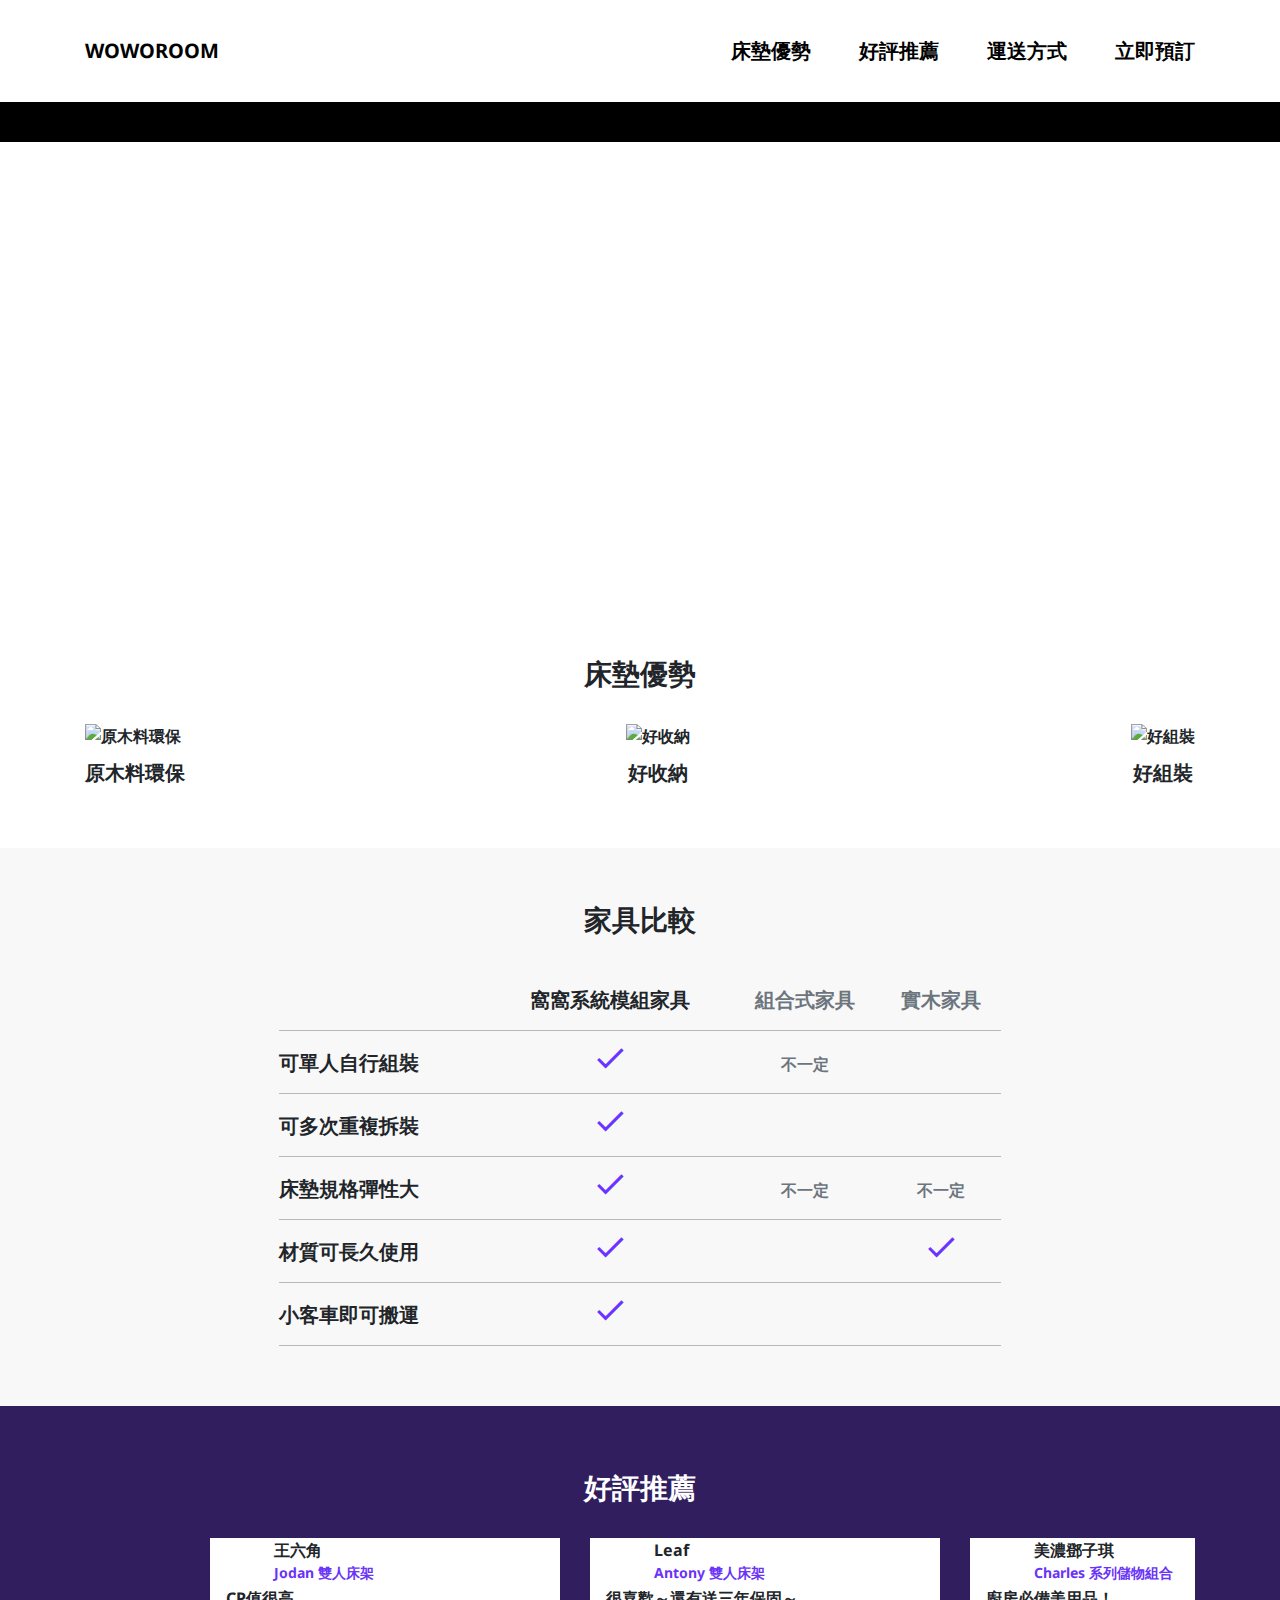
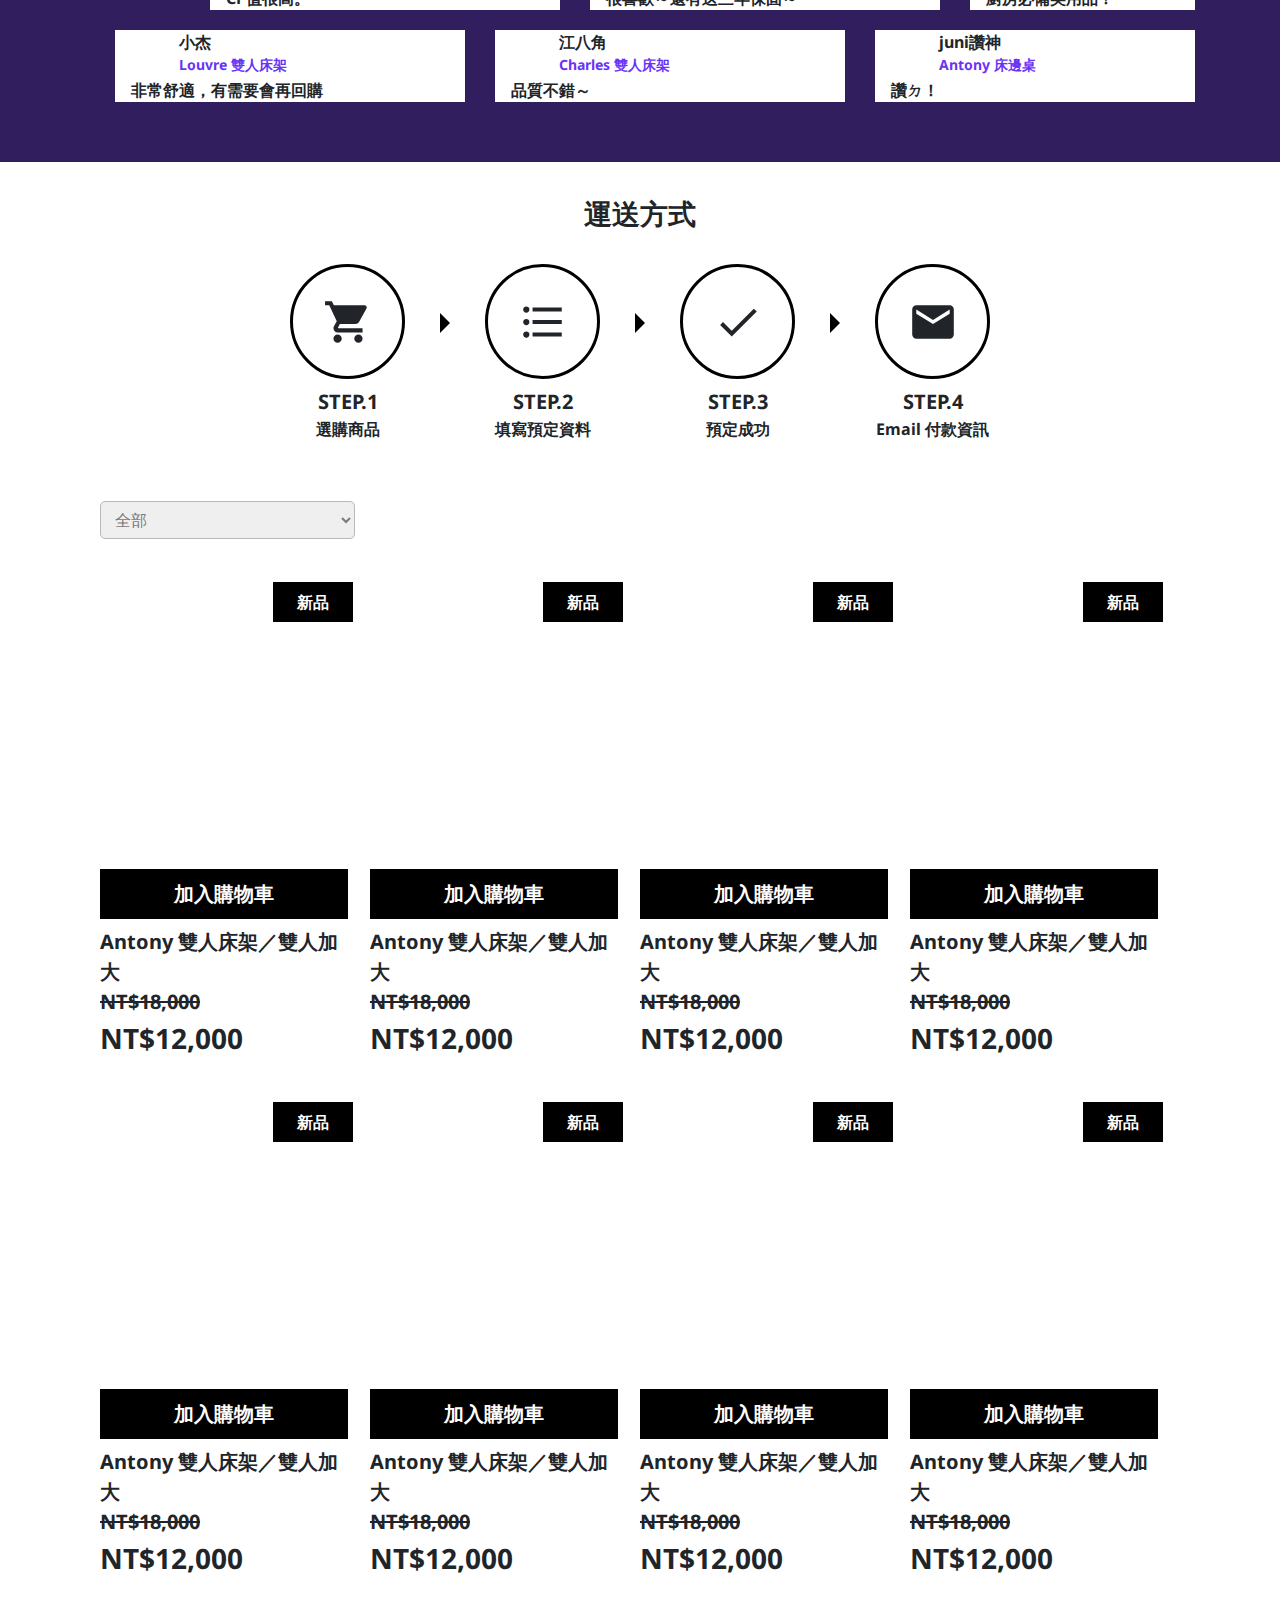
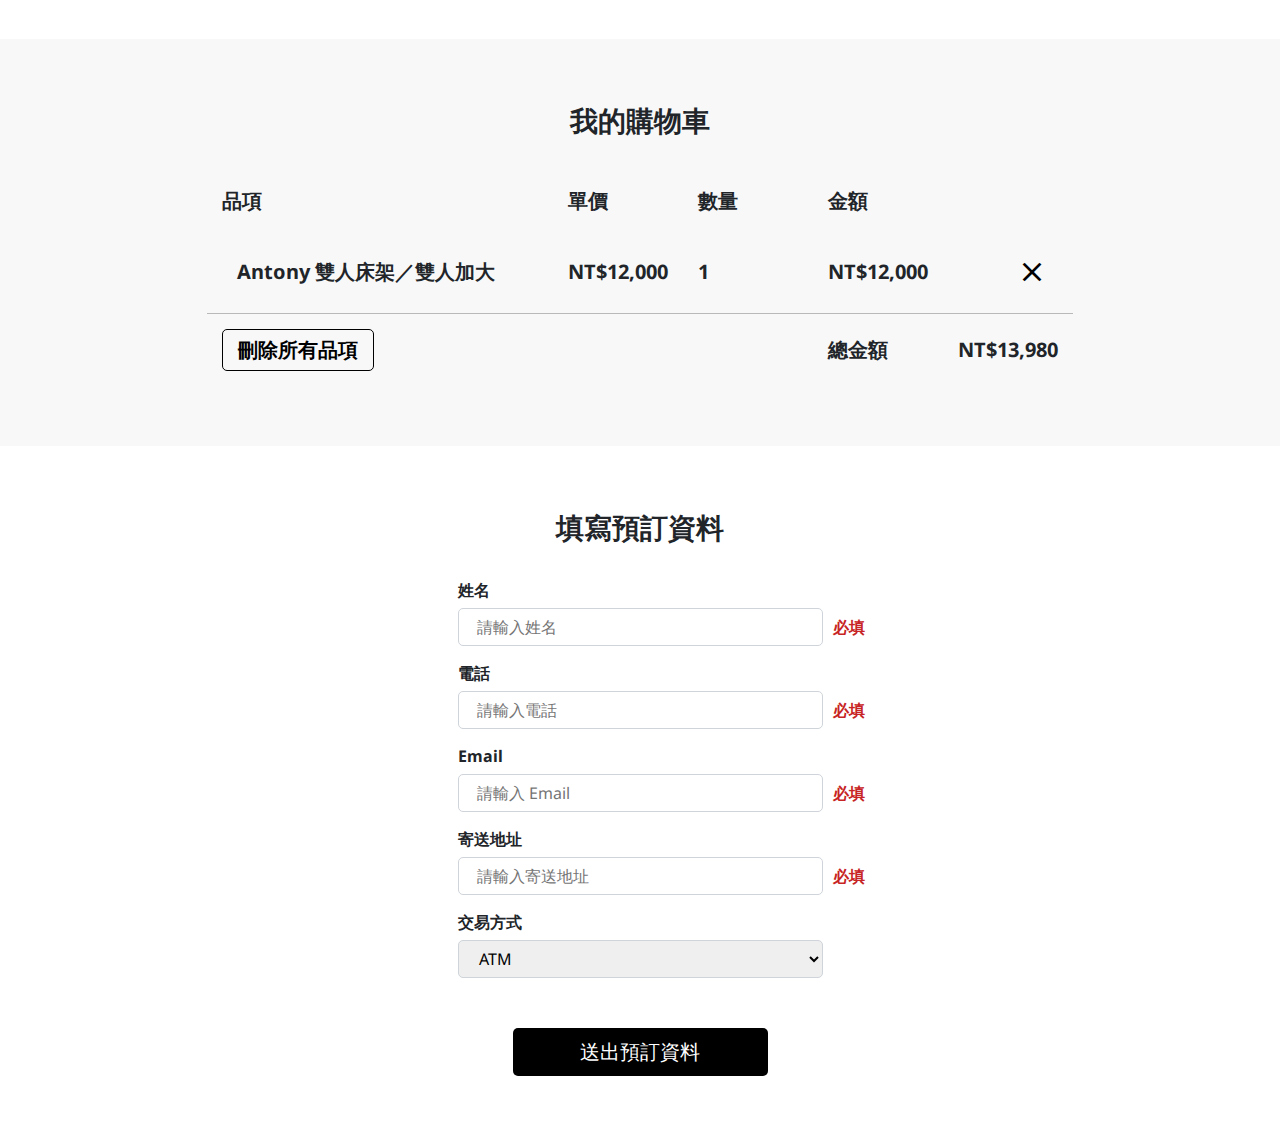
==== index.html @ 6e136616 "Update 2022-11-22T07:49:20.341Z" ====
<!DOCTYPE html>
<html lang="en">

  <head>
    <meta charset="UTF-8">
    <meta name="viewport" content="width=device-width, initial-scale=1.0">
    <meta http-equiv="X-UA-Compatible" content="ie=edge">
    <title>Boostrap Index</title>
    <link rel="preconnect" href="https://fonts.gstatic.com">
    <link href="https://fonts.googleapis.com/css2?family=Noto+Sans&display=swap" rel="stylesheet">  
    <link rel="stylesheet" href="https://fonts.googleapis.com/icon?family=Material+Icons">
    <link rel="stylesheet" href="./assets/style/all.css">
  </head>

  <body>
    
    
<nav class="topBar">
  <div class="wrap">
      <h1><a href="#" class="logo">WOWOROOM</a></h1>
      <span class="material-icons menuToggle">
          menu
      </span>
      <ul class="topBar-menu">
          <li><a href="#bedAdvantage">床墊優勢</a></li>
          <li><a href="#recommendation">好評推薦</a></li>
          <li><a href="#transport">運送方式</a></li>
          <li><a href="#orderInfo">立即預訂</a></li>
      </ul>
  </div>
</nav>
<section class="wrap" id="bedAdvantage">
  <div class="banner">
      <h2 class="banner-text">窩窩家居<br>跟您一起品味生活</h2>
  </div>
  <h3 class="section-title">床墊優勢</h3>
  <ul class="bedAdvantage">
      <li>
          <img class="bedAdvantage-img" src="https://i.imgur.com/tR426y5.png" alt="原木料環保">
          <p class="bedAdvantage-text">原木料環保</p>
      </li>
      <li>
          <img class="bedAdvantage-img" src="https://i.imgur.com/Fd2MiBb.png" alt="好收納">
          <p class="bedAdvantage-text">好收納</p>
      </li>
      <li>
          <img class="bedAdvantage-img" src="https://github.com/hexschool/js-training/blob/main/%E7%AC%AC%E4%B9%9D%E9%80%B1%E4%B8%BB%E7%B7%9A%E4%BB%BB%E5%8B%99%E5%9C%96%E5%BA%AB/5n1uTFh.png?raw=true" alt="好組裝">
          <p class="bedAdvantage-text">好組裝</p>
      </li>
  </ul>
</section>
<section class="furniture-compare">
  <div class="wrap">
      <h3 class="section-title">家具比較</h3>
      <div class="overflowWrap">
          <table class="compare-table">
              <thead>
                  <tr>
                      <th></th>
                      <th>窩窩系統模組家具</th>
                      <th class="text-muted">組合式家具</th>
                      <th class="text-muted">實木家具</th>
                  </tr>
              </thead>
              <tr>
                  <td>可單人自行組裝</td>
                  <td><span class="material-icons">done</span></td>
                  <td class="text-muted">不一定</td>
                  <td></td>
              </tr>
              <tr>
                  <td>可多次重複拆裝</td>
                  <td><span class="material-icons">done</span></td>
                  <td></td>
                  <td></td>
              </tr>
              <tr>
                  <td>床墊規格彈性大</td>
                  <td><span class="material-icons">done</span></td>
                  <td class="text-muted">不一定</td>
                  <td class="text-muted">不一定</td>
              </tr>
              <tr>
                  <td>材質可長久使用</td>
                  <td><span class="material-icons">done</span></td>
                  <td></td>
                  <td><span class="material-icons">done</span></td>
              </tr>
              <tr>
                  <td>小客車即可搬運</td>
                  <td><span class="material-icons">done</span></td>
                  <td></td>
                  <td></td>
              </tr>
          </table>
      </div>
  </div>
</section>
<section class="recommendation" id="recommendation">
  <div class="wrap">
      <h3 class="section-title">好評推薦</h3>
      <div class="recommendation-wall">
          <ul class="gallery-top">
              <li class="recommendation-card">
                  <img src="https://i.imgur.com/cXcOLhu.png" alt="">
                  <div class="recommend-content">
                      <div class="recommend-img">
                          <img src="https://i.imgur.com/I9L7WOr.png" alt="">
                          <div>
                              <p>王六角</p>
                              <p class="recommend-text">Jodan 雙人床架</p>
                          </div>
                      </div>
                      <p>CP值很高。</p>
                  </div>
              </li>
              <li class="recommendation-card">
                  <img src="https://i.imgur.com/BefHmH2.png" alt="">
                  <div class="recommend-content">
                      <div class="recommend-img">
                          <img src="https://i.imgur.com/CUFGfay.png" alt="">
                          <div>
                              <p>Leaf</p>
                              <p class="recommend-text">Antony 雙人床架</p>
                          </div>
                      </div>
                      <p>很喜歡～還有送三年保固～</p>
                  </div>
              </li>
              <li class="recommendation-card">
                  <img src="https://github.com/hexschool/js-training/blob/main/%E7%AC%AC%E4%B9%9D%E9%80%B1%E4%B8%BB%E7%B7%9A%E4%BB%BB%E5%8B%99%E5%9C%96%E5%BA%AB/3IATkJG.png?raw=true" alt="">
                  <div class="recommend-content">
                      <div class="recommend-img">
                          <img src="https://i.imgur.com/8WwZsLS.png" alt="">
                          <div>
                              <p>美濃鄧子琪</p>
                              <p class="recommend-text">Charles 系列儲物組合</p>
                          </div>
                      </div>
                      <p>廚房必備美用品！</p>
                  </div>
              </li>
              <li class="recommendation-card">
                  <img src="https://i.imgur.com/HvT3zlU.png" alt="">
                  <div class="recommend-content">
                      <div class="recommend-img">
                          <img src="https://i.imgur.com/NycuPVy.png" alt="">
                          <div>
                              <p>isRaynotArray</p>
                              <p class="recommend-text">Antony 雙人床架</p>
                          </div>
                      </div>
                      <p>物超所值!</p>
                  </div>
              </li>
              <li class="recommendation-card">
                  <img src="https://i.imgur.com/Ed7bxLr.png" alt="">
                  <div class="recommend-content">
                      <div class="recommend-img">
                          <img src="https://i.imgur.com/zdFOQIv.png" alt="">
                          <div>
                              <p>程鮭魚</p>
                              <p class="recommend-text">Louvre 雙人床架</p>
                          </div>
                      </div>
                      <p>租屋用剛剛好</p>
                  </div>
              </li>
          </ul>
          <ul class="gallery-bottom">
              <li class="recommendation-card">
                  <img src="https://i.imgur.com/BefHmH2.png" alt="">
                  <div class="recommend-content">
                      <div class="recommend-img">
                          <img src="https://i.imgur.com/W7fyzp2.png" alt="">
                          <div>
                              <p>小杰</p>
                              <p class="recommend-text">Louvre 雙人床架</p>
                          </div>
                      </div>
                      <p>非常舒適，有需要會再回購</p>
                  </div>
              </li>
              <li class="recommendation-card">
                  <img src="https://i.imgur.com/mjA01Tk.png" alt="">
                  <div class="recommend-content">
                      <div class="recommend-img">
                          <img src="https://github.com/hexschool/js-training/blob/main/%E7%AC%AC%E4%B9%9D%E9%80%B1%E4%B8%BB%E7%B7%9A%E4%BB%BB%E5%8B%99%E5%9C%96%E5%BA%AB/8O1cOnG.png?raw=true" alt="">
                          <div>
                              <p>江八角</p>
                              <p class="recommend-text">Charles 雙人床架</p>
                          </div>
                      </div>
                      <p>品質不錯～</p>
                  </div>
              </li>
              <li class="recommendation-card">
                  <img src="https://i.imgur.com/npA3DgP.png" alt="">
                  <div class="recommend-content">
                      <div class="recommend-img">
                          <img src="https://i.imgur.com/C0NDvSA.png" alt="">
                          <div>
                              <p>juni讚神</p>
                              <p class="recommend-text">Antony 床邊桌</p>
                          </div>
                      </div>
                      <p>讚ㄉ！</p>
                  </div>
              </li>
              <li class="recommendation-card">
                  <img src="https://i.imgur.com/Ed7bxLr.png" alt="">
                  <div class="recommend-content">
                      <div class="recommend-img">
                          <img src="https://i.imgur.com/hUsTZDm.png" alt="">
                          <div>
                              <p>久安說安安</p>
                              <p class="recommend-text">Antony 單人床架</p>
                          </div>
                      </div>
                      <p>一個躺剛剛好。</p>
                  </div>
              </li>
              <li class="recommendation-card">
                  <img src="https://i.imgur.com/mjA01Tk.png" alt="">
                  <div class="recommend-content">
                      <div class="recommend-img">
                          <img src="https://github.com/hexschool/js-training/blob/main/%E7%AC%AC%E4%B9%9D%E9%80%B1%E4%B8%BB%E7%B7%9A%E4%BB%BB%E5%8B%99%E5%9C%96%E5%BA%AB/3ako6QX.png?raw=true" alt="">
                          <div>
                              <p>PeiQun</p>
                              <p class="recommend-text">Antony 雙人床架</p>
                          </div>
                      </div>
                      <p>睡起來很舒適</p>
                  </div>
              </li>
          </ul>
      </div>
  </div>
</section>
<section class="transport" id="transport">
  <h3 class="section-title">運送方式</h3>
  <ul class="transport-intro">
      <li class="transport-card">
          <div class="cardImg">
              <span class="material-icons">
                  shopping_cart
              </span>
          </div>
          <h4>STEP.1</h4>
          <p>選購商品</p>
      </li>
      <li class="transport-card">
          <div class="cardImg">
              <span class="material-icons">
                  format_list_bulleted
              </span>
          </div>
          <h4>STEP.2</h4>
          <p>填寫預定資料</p>
      </li>
      <li class="transport-card">
          <div class="cardImg">
              <span class="material-icons">
                  done
              </span>
          </div>
          <h4>STEP.3</h4>
          <p>預定成功</p>
      </li>
      <li class="transport-card">
          <div class="cardImg">
              <span class="material-icons">
                  local_post_office
              </span>
          </div>
          <h4>STEP.4</h4>
          <p>Email 付款資訊</p>
      </li>
  </ul>
</section>
<section class="wrap productDisplay">
  <select name="" class="productSelect">
      <option value="全部" selected>全部</option>
      <option value="床架">床架</option>
      <option value="收納">收納</option>
      <option value="窗簾">窗簾</option>
  </select>
  <ul class="productWrap">
      <li class="productCard">
          <h4 class="productType">新品</h4>
          <img src="https://hexschool-api.s3.us-west-2.amazonaws.com/custom/dp6gW6u5hkUxxCuNi8RjbfgufygamNzdVHWb15lHZTxqZQs0gdDunQBS7F6M3MdegcQmKfLLoxHGgV3kYunUF37DNn6coPH6NqzZwRfhbsmEblpJQLqXLg4yCqUwP3IE.png" alt="">
          <a href="#" class="addCardBtn">加入購物車</a>
          <h3>Antony 雙人床架／雙人加大</h3>
          <del class="originPrice">NT$18,000</del>
          <p class="nowPrice">NT$12,000</p>
      </li>
      <li class="productCard">
          <h4 class="productType">新品</h4>
          <img src="https://hexschool-api.s3.us-west-2.amazonaws.com/custom/B87OUPkvlBvBl7Wyv3xj9ErOazczyGO8AFM5Nll38yEUvXMJHFXnid4g9YMzJOMq6t54ucmfgO4p7xw1azkleNYyhkEIINs8zJNbCPz1JUAZwaTKqIkaVQ3mRo2VBzAH.png" alt="">
          <a href="#" class="addCardBtn">加入購物車</a>
          <h3>Antony 雙人床架／雙人加大</h3>
          <del class="originPrice">NT$18,000</del>
          <p class="nowPrice">NT$12,000</p>
      </li>
      <li class="productCard">
          <h4 class="productType">新品</h4>
          <img src="https://hexschool-api.s3.us-west-2.amazonaws.com/custom/tTQQggBAfhl0vEeM7WmTwij1JbAwC7MBD2TSyjHbZHvBjnLU5tOtoGszOmODOEu6DRjzdjIpcEzeCCkmRWaL8JDJwaaWglER7P3V4JXKT7FT5gm0UL45CaHpSVlEXbKK.png" alt="">
          <a href="#" class="addCardBtn">加入購物車</a>
          <h3>Antony 雙人床架／雙人加大</h3>
          <del class="originPrice">NT$18,000</del>
          <p class="nowPrice">NT$12,000</p>
      </li>
      <li class="productCard">
          <h4 class="productType">新品</h4>
          <img src="https://hexschool-api.s3.us-west-2.amazonaws.com/custom/xgI6wM3uUCpkEEcauvHs67BFjGqG6Qxa9JTfOZTys6C0yJjqw5c8nJuA31gX77YVf04kZotGP9ZFQU7hLXkuoaRwNSssScpFnzfyPzYKODuyhw2QJrT1bDSim7aOBryv.png" alt="">
          <a href="#" class="addCardBtn">加入購物車</a>
          <h3>Antony 雙人床架／雙人加大</h3>
          <del class="originPrice">NT$18,000</del>
          <p class="nowPrice">NT$12,000</p>
      </li>
      <li class="productCard">
          <h4 class="productType">新品</h4>
          <img src="https://hexschool-api.s3.us-west-2.amazonaws.com/custom/Zr4h1Oqvc6NtAnpe5pNqJfGYyBJshAlKctfv0BTAZBqVAuvfSAWk4bcidBd8qBu1lRn5TWvib6O3UbmIAEt5w8SdB94GuFplZn6IM4SBvtxWJA2VnOqvQOsKungCPDXv.png" alt="">
          <a href="#" class="addCardBtn">加入購物車</a>
          <h3>Antony 雙人床架／雙人加大</h3>
          <del class="originPrice">NT$18,000</del>
          <p class="nowPrice">NT$12,000</p>
      </li>
      <li class="productCard">
          <h4 class="productType">新品</h4>
          <img src="https://hexschool-api.s3.us-west-2.amazonaws.com/custom/Tx99wDepg56aO5dGH7uGpU7REZwQLd1W0ec43M6cFw3o3z4eXTbeovq8WVseZ476BntlQnPPzaqkZgoj7xITviHMqf0kiAetjxyvuLiTmr7WdulcL364MTL321qZRJkP.png" alt="">
          <a href="#" class="addCardBtn">加入購物車</a>
          <h3>Antony 雙人床架／雙人加大</h3>
          <del class="originPrice">NT$18,000</del>
          <p class="nowPrice">NT$12,000</p>
      </li>
      <li class="productCard">
          <h4 class="productType">新品</h4>
          <img src="https://hexschool-api.s3.us-west-2.amazonaws.com/custom/VYPOpg83Jg7Ft5raI0eyzs6xSz0ttKzSJSklFq7il0HdwJ1iQ9kLHAU19rmkSapmyzRErTm1sxWO725W7CnowkRjwxgSyyRBo1ihGLwNbfYtgbo2nCTY9sarjqoxQbYX.png" alt="">
          <a href="#" class="addCardBtn">加入購物車</a>
          <h3>Antony 雙人床架／雙人加大</h3>
          <del class="originPrice">NT$18,000</del>
          <p class="nowPrice">NT$12,000</p>
      </li>
      <li class="productCard">
          <h4 class="productType">新品</h4>
          <img src="https://hexschool-api.s3.us-west-2.amazonaws.com/custom/XWnC8Of71WeSvCbkGy5MvZSyCrim50F9njuwHypcbiimd8tWscxGdecRAyaNheboQkqQAiCWK12GwuwMBvEtAarU2Y7mKTwKZIqhIExyQzbAbls7NTOdN2vX1OAyEaAN.png" alt="">
          <a href="#" class="addCardBtn">加入購物車</a>
          <h3>Antony 雙人床架／雙人加大</h3>
          <del class="originPrice">NT$18,000</del>
          <p class="nowPrice">NT$12,000</p>
      </li>
  </ul>
</section>
<section class="shoppingCart">
  <h3 class="section-title">我的購物車</h3>
  <div class="overflowWrap">
      <table class="shoppingCart-table">
          <tr>
              <th width="40%">品項</th>
              <th width="15%">單價</th>
              <th width="15%">數量</th>
              <th width="15%">金額</th>
              <th width="15%"></th>
          </tr>
          <tr>
              <td>
                  <div class="cardItem-title">
                      <img src="https://i.imgur.com/HvT3zlU.png" alt="">
                      <p>Antony 雙人床架／雙人加大</p>
                  </div>
              </td>
              <td>NT$12,000</td>
              <td>1</td>
              <td>NT$12,000</td>
              <td class="discardBtn">
                  <a href="#" class="material-icons">
                      clear
                  </a>
              </td>
          </tr>
          <tr>
              <td>
                  <a href="#" class="discardAllBtn">刪除所有品項</a>
              </td>
              <td></td>
              <td></td>
              <td>
                  <p>總金額</p>
              </td>
              <td>NT$13,980</td>
          </tr>
      </table>
  </div>
</section>
<section class="orderInfo wrap" id="orderInfo">
  <h3 class="section-title">填寫預訂資料</h3>
  <form action="" class="orderInfo-form">
      <div class="orderInfo-formGroup">
          <label for="customerName" class="orderInfo-label">姓名</label>
          <div class="orderInfo-inputWrap">
              <input type="text" class="orderInfo-input" id="customerName" placeholder="請輸入姓名" name="姓名">
              <p class="orderInfo-message" data-message="姓名">必填</p>
          </div>
      </div>
      <div class="orderInfo-formGroup">
          <label for="customerPhone" class="orderInfo-label">電話</label>
          <div class="orderInfo-inputWrap">
              <input type="tel" class="orderInfo-input" id="customerPhone" placeholder="請輸入電話" name="電話">
              <p class="orderInfo-message" data-message="電話">必填</p>
          </div>
      </div>
      <div class="orderInfo-formGroup">
          <label for="customerEmail" class="orderInfo-label">Email</label>
          <div class="orderInfo-inputWrap">
              <input type="email" class="orderInfo-input" id="customerEmail" placeholder="請輸入 Email" name="Email">
              <p class="orderInfo-message" data-message="Email">必填</p>
          </div>
      </div>
      <div class="orderInfo-formGroup">
          <label for="customerAddress" class="orderInfo-label">寄送地址</label>
          <div class="orderInfo-inputWrap">
              <input type="text" class="orderInfo-input" id="customerAddress" placeholder="請輸入寄送地址" name="寄送地址">
              <p class="orderInfo-message" data-message="寄送地址">必填</p>
          </div>
      </div>
      <div class="orderInfo-formGroup">
          <label for="tradeWay" class="orderInfo-label">交易方式</label>
          <div class="orderInfo-inputWrap">
              <select id="tradeWay" class="orderInfo-input" name="交易方式">
                  <option value="ATM" selected>ATM</option>
                  <option value="信用卡">信用卡</option>
                  <option value="超商付款">超商付款</option>
              </select>
          </div>
      </div>
      <input type="submit" value="送出預訂資料" class="orderInfo-btn">
  </form>
</section>
    <!-- 預設 JS，請同學不要修改此處 -->
    <script src="./assets/js/vendors.js"></script>
    <script src="https://cdnjs.cloudflare.com/ajax/libs/d3/5.16.0/d3.js"></script>
    <script src="https://cdnjs.cloudflare.com/ajax/libs/c3/0.7.18/c3.js"></script>
    <script src="https://cdn.jsdelivr.net/npm/axios/dist/axios.min.js"></script>
    <script src="./assets/js/all.js"></script>
  </body>

</html>
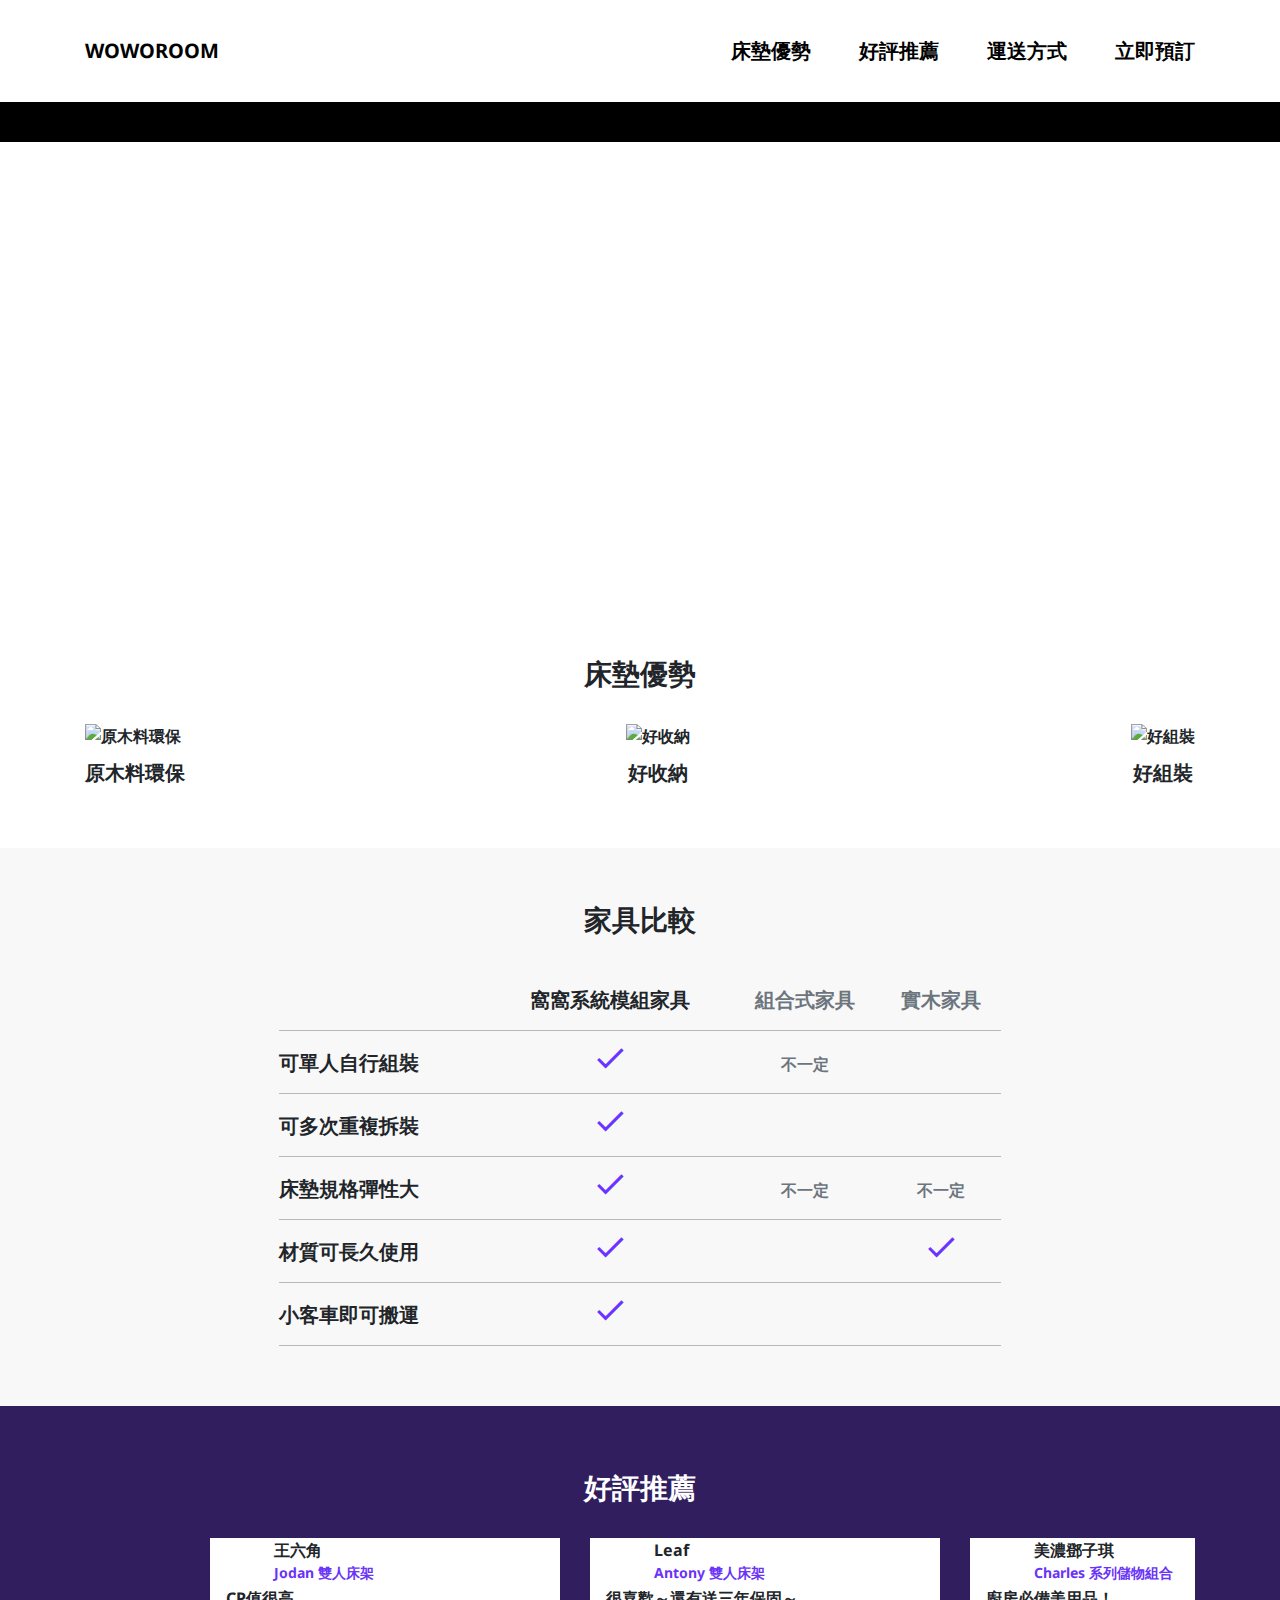
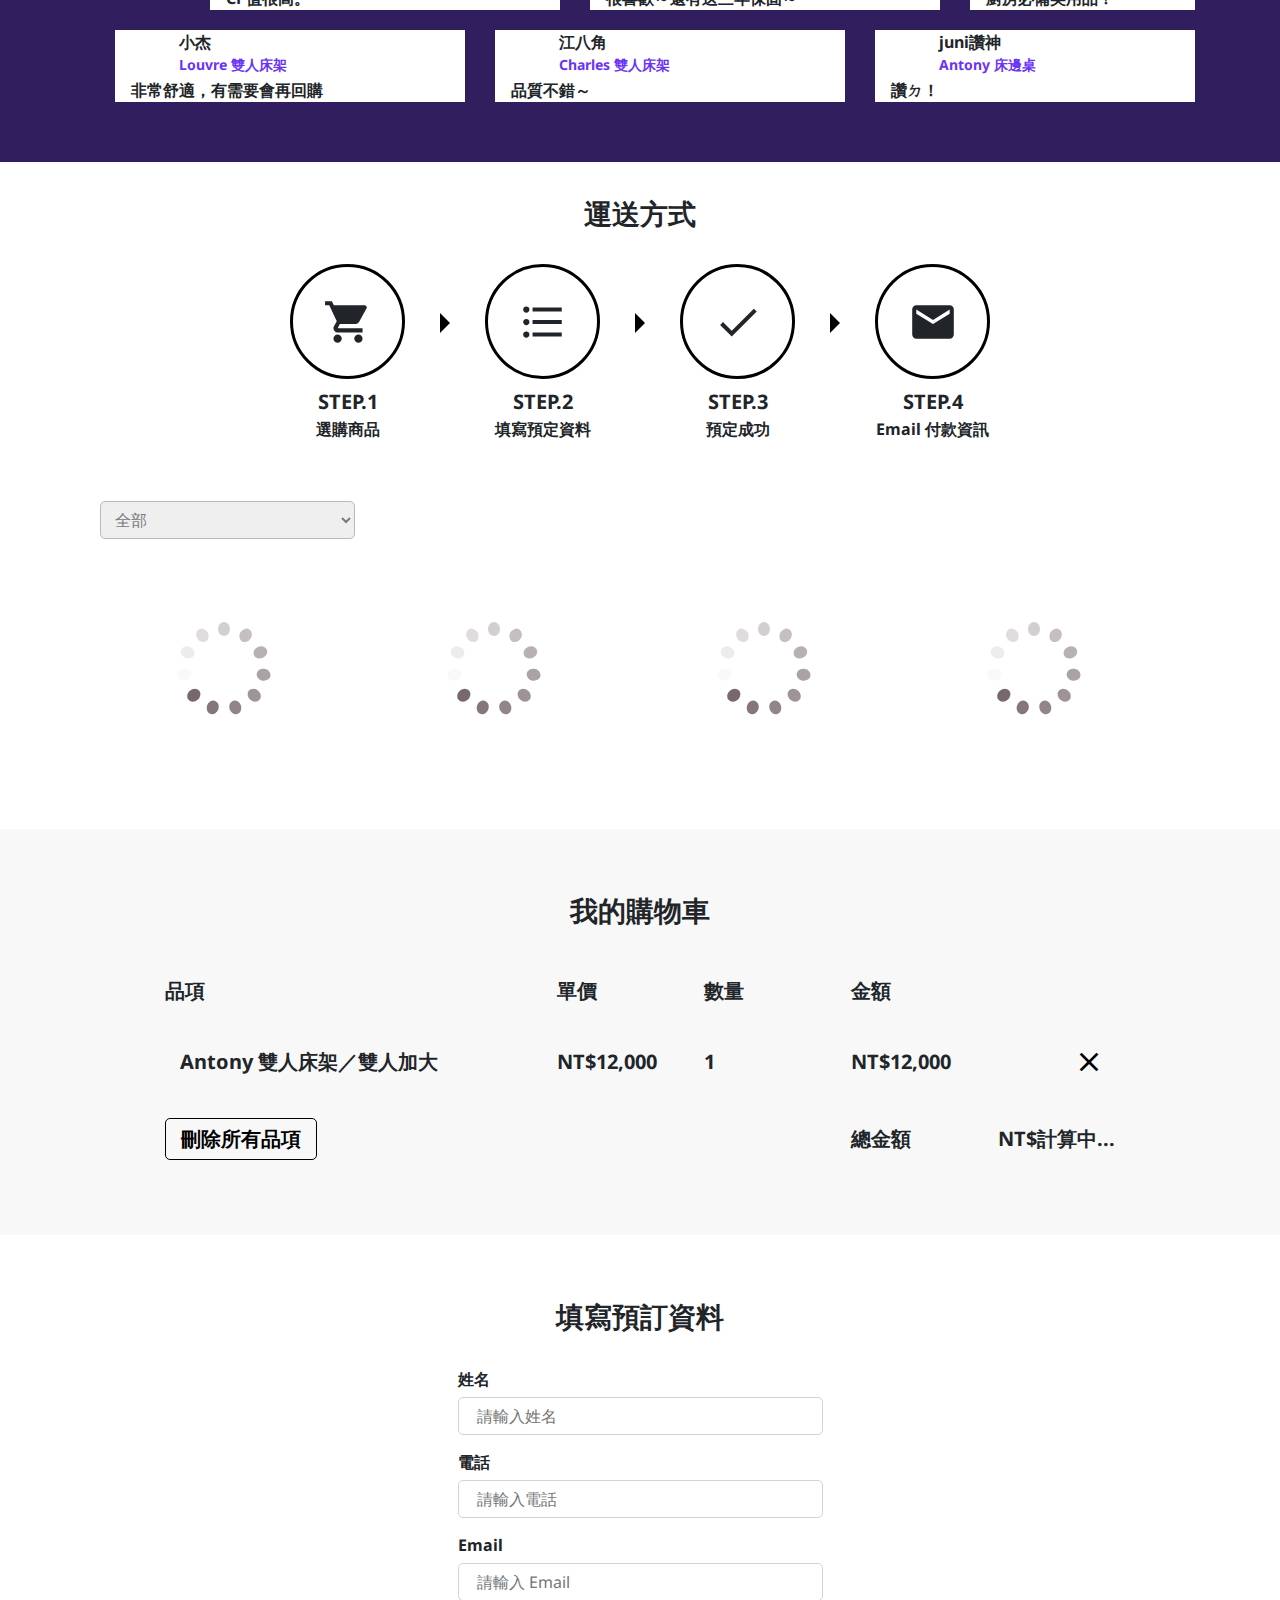
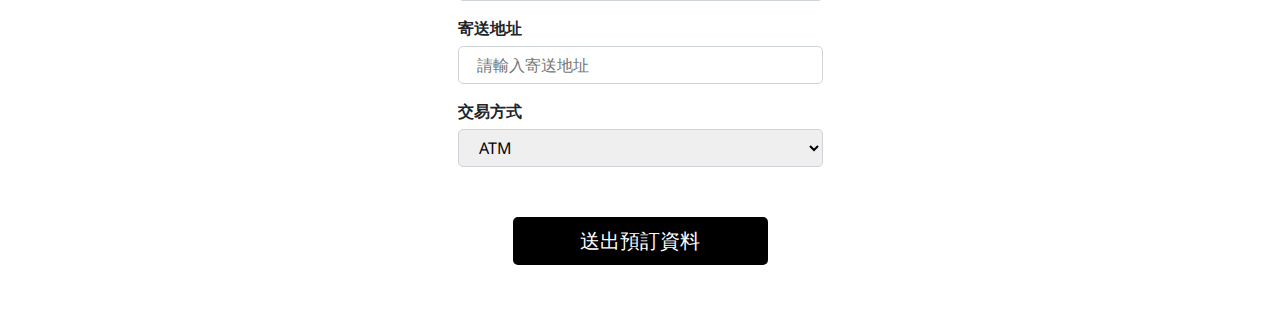
==== commit 944b2c08: "Update 2022-11-23T04:34:36.248Z" ====
--- a/index.html
+++ b/index.html
@@ -9,6 +9,7 @@
     <link rel="preconnect" href="https://fonts.gstatic.com">
     <link href="https://fonts.googleapis.com/css2?family=Noto+Sans&display=swap" rel="stylesheet">  
     <link rel="stylesheet" href="https://fonts.googleapis.com/icon?family=Material+Icons">
+    <link rel="stylesheet" href="https://cdnjs.cloudflare.com/ajax/libs/c3/0.7.18/c3.css">
     <link rel="stylesheet" href="./assets/style/all.css">
   </head>
 
@@ -287,68 +288,200 @@
   </select>
   <ul class="productWrap">
       <li class="productCard">
-          <h4 class="productType">新品</h4>
-          <img src="https://hexschool-api.s3.us-west-2.amazonaws.com/custom/dp6gW6u5hkUxxCuNi8RjbfgufygamNzdVHWb15lHZTxqZQs0gdDunQBS7F6M3MdegcQmKfLLoxHGgV3kYunUF37DNn6coPH6NqzZwRfhbsmEblpJQLqXLg4yCqUwP3IE.png" alt="">
-          <a href="#" class="addCardBtn">加入購物車</a>
-          <h3>Antony 雙人床架／雙人加大</h3>
-          <del class="originPrice">NT$18,000</del>
-          <p class="nowPrice">NT$12,000</p>
+        <svg xmlns="http://www.w3.org/2000/svg" xmlns:xlink="http://www.w3.org/1999/xlink" style="margin:auto;background:#fff;display:block;" width="200px" height="200px" viewBox="0 0 100 100" preserveAspectRatio="xMidYMid">
+          <g transform="rotate(0 50 50)">
+            <rect x="47" y="26.5" rx="3" ry="3.5" width="6" height="7" fill="#6f5f62">
+              <animate attributeName="opacity" values="1;0" keyTimes="0;1" dur="1s" begin="-0.9090909090909091s" repeatCount="indefinite"></animate>
+            </rect>
+          </g><g transform="rotate(32.72727272727273 50 50)">
+            <rect x="47" y="26.5" rx="3" ry="3.5" width="6" height="7" fill="#6f5f62">
+              <animate attributeName="opacity" values="1;0" keyTimes="0;1" dur="1s" begin="-0.8181818181818182s" repeatCount="indefinite"></animate>
+            </rect>
+          </g><g transform="rotate(65.45454545454545 50 50)">
+            <rect x="47" y="26.5" rx="3" ry="3.5" width="6" height="7" fill="#6f5f62">
+              <animate attributeName="opacity" values="1;0" keyTimes="0;1" dur="1s" begin="-0.7272727272727273s" repeatCount="indefinite"></animate>
+            </rect>
+          </g><g transform="rotate(98.18181818181819 50 50)">
+            <rect x="47" y="26.5" rx="3" ry="3.5" width="6" height="7" fill="#6f5f62">
+              <animate attributeName="opacity" values="1;0" keyTimes="0;1" dur="1s" begin="-0.6363636363636364s" repeatCount="indefinite"></animate>
+            </rect>
+          </g><g transform="rotate(130.9090909090909 50 50)">
+            <rect x="47" y="26.5" rx="3" ry="3.5" width="6" height="7" fill="#6f5f62">
+              <animate attributeName="opacity" values="1;0" keyTimes="0;1" dur="1s" begin="-0.5454545454545454s" repeatCount="indefinite"></animate>
+            </rect>
+          </g><g transform="rotate(163.63636363636363 50 50)">
+            <rect x="47" y="26.5" rx="3" ry="3.5" width="6" height="7" fill="#6f5f62">
+              <animate attributeName="opacity" values="1;0" keyTimes="0;1" dur="1s" begin="-0.45454545454545453s" repeatCount="indefinite"></animate>
+            </rect>
+          </g><g transform="rotate(196.36363636363637 50 50)">
+            <rect x="47" y="26.5" rx="3" ry="3.5" width="6" height="7" fill="#6f5f62">
+              <animate attributeName="opacity" values="1;0" keyTimes="0;1" dur="1s" begin="-0.36363636363636365s" repeatCount="indefinite"></animate>
+            </rect>
+          </g><g transform="rotate(229.0909090909091 50 50)">
+            <rect x="47" y="26.5" rx="3" ry="3.5" width="6" height="7" fill="#6f5f62">
+              <animate attributeName="opacity" values="1;0" keyTimes="0;1" dur="1s" begin="-0.2727272727272727s" repeatCount="indefinite"></animate>
+            </rect>
+          </g><g transform="rotate(261.8181818181818 50 50)">
+            <rect x="47" y="26.5" rx="3" ry="3.5" width="6" height="7" fill="#6f5f62">
+              <animate attributeName="opacity" values="1;0" keyTimes="0;1" dur="1s" begin="-0.18181818181818182s" repeatCount="indefinite"></animate>
+            </rect>
+          </g><g transform="rotate(294.54545454545456 50 50)">
+            <rect x="47" y="26.5" rx="3" ry="3.5" width="6" height="7" fill="#6f5f62">
+              <animate attributeName="opacity" values="1;0" keyTimes="0;1" dur="1s" begin="-0.09090909090909091s" repeatCount="indefinite"></animate>
+            </rect>
+          </g><g transform="rotate(327.27272727272725 50 50)">
+            <rect x="47" y="26.5" rx="3" ry="3.5" width="6" height="7" fill="#6f5f62">
+              <animate attributeName="opacity" values="1;0" keyTimes="0;1" dur="1s" begin="0s" repeatCount="indefinite"></animate>
+            </rect>
+          </g>
+          </svg>
       </li>
       <li class="productCard">
-          <h4 class="productType">新品</h4>
-          <img src="https://hexschool-api.s3.us-west-2.amazonaws.com/custom/B87OUPkvlBvBl7Wyv3xj9ErOazczyGO8AFM5Nll38yEUvXMJHFXnid4g9YMzJOMq6t54ucmfgO4p7xw1azkleNYyhkEIINs8zJNbCPz1JUAZwaTKqIkaVQ3mRo2VBzAH.png" alt="">
-          <a href="#" class="addCardBtn">加入購物車</a>
-          <h3>Antony 雙人床架／雙人加大</h3>
-          <del class="originPrice">NT$18,000</del>
-          <p class="nowPrice">NT$12,000</p>
+        <svg xmlns="http://www.w3.org/2000/svg" xmlns:xlink="http://www.w3.org/1999/xlink" style="margin:auto;background:#fff;display:block;" width="200px" height="200px" viewBox="0 0 100 100" preserveAspectRatio="xMidYMid">
+          <g transform="rotate(0 50 50)">
+            <rect x="47" y="26.5" rx="3" ry="3.5" width="6" height="7" fill="#6f5f62">
+              <animate attributeName="opacity" values="1;0" keyTimes="0;1" dur="1s" begin="-0.9090909090909091s" repeatCount="indefinite"></animate>
+            </rect>
+          </g><g transform="rotate(32.72727272727273 50 50)">
+            <rect x="47" y="26.5" rx="3" ry="3.5" width="6" height="7" fill="#6f5f62">
+              <animate attributeName="opacity" values="1;0" keyTimes="0;1" dur="1s" begin="-0.8181818181818182s" repeatCount="indefinite"></animate>
+            </rect>
+          </g><g transform="rotate(65.45454545454545 50 50)">
+            <rect x="47" y="26.5" rx="3" ry="3.5" width="6" height="7" fill="#6f5f62">
+              <animate attributeName="opacity" values="1;0" keyTimes="0;1" dur="1s" begin="-0.7272727272727273s" repeatCount="indefinite"></animate>
+            </rect>
+          </g><g transform="rotate(98.18181818181819 50 50)">
+            <rect x="47" y="26.5" rx="3" ry="3.5" width="6" height="7" fill="#6f5f62">
+              <animate attributeName="opacity" values="1;0" keyTimes="0;1" dur="1s" begin="-0.6363636363636364s" repeatCount="indefinite"></animate>
+            </rect>
+          </g><g transform="rotate(130.9090909090909 50 50)">
+            <rect x="47" y="26.5" rx="3" ry="3.5" width="6" height="7" fill="#6f5f62">
+              <animate attributeName="opacity" values="1;0" keyTimes="0;1" dur="1s" begin="-0.5454545454545454s" repeatCount="indefinite"></animate>
+            </rect>
+          </g><g transform="rotate(163.63636363636363 50 50)">
+            <rect x="47" y="26.5" rx="3" ry="3.5" width="6" height="7" fill="#6f5f62">
+              <animate attributeName="opacity" values="1;0" keyTimes="0;1" dur="1s" begin="-0.45454545454545453s" repeatCount="indefinite"></animate>
+            </rect>
+          </g><g transform="rotate(196.36363636363637 50 50)">
+            <rect x="47" y="26.5" rx="3" ry="3.5" width="6" height="7" fill="#6f5f62">
+              <animate attributeName="opacity" values="1;0" keyTimes="0;1" dur="1s" begin="-0.36363636363636365s" repeatCount="indefinite"></animate>
+            </rect>
+          </g><g transform="rotate(229.0909090909091 50 50)">
+            <rect x="47" y="26.5" rx="3" ry="3.5" width="6" height="7" fill="#6f5f62">
+              <animate attributeName="opacity" values="1;0" keyTimes="0;1" dur="1s" begin="-0.2727272727272727s" repeatCount="indefinite"></animate>
+            </rect>
+          </g><g transform="rotate(261.8181818181818 50 50)">
+            <rect x="47" y="26.5" rx="3" ry="3.5" width="6" height="7" fill="#6f5f62">
+              <animate attributeName="opacity" values="1;0" keyTimes="0;1" dur="1s" begin="-0.18181818181818182s" repeatCount="indefinite"></animate>
+            </rect>
+          </g><g transform="rotate(294.54545454545456 50 50)">
+            <rect x="47" y="26.5" rx="3" ry="3.5" width="6" height="7" fill="#6f5f62">
+              <animate attributeName="opacity" values="1;0" keyTimes="0;1" dur="1s" begin="-0.09090909090909091s" repeatCount="indefinite"></animate>
+            </rect>
+          </g><g transform="rotate(327.27272727272725 50 50)">
+            <rect x="47" y="26.5" rx="3" ry="3.5" width="6" height="7" fill="#6f5f62">
+              <animate attributeName="opacity" values="1;0" keyTimes="0;1" dur="1s" begin="0s" repeatCount="indefinite"></animate>
+            </rect>
+          </g>
+          </svg>
       </li>
       <li class="productCard">
-          <h4 class="productType">新品</h4>
-          <img src="https://hexschool-api.s3.us-west-2.amazonaws.com/custom/tTQQggBAfhl0vEeM7WmTwij1JbAwC7MBD2TSyjHbZHvBjnLU5tOtoGszOmODOEu6DRjzdjIpcEzeCCkmRWaL8JDJwaaWglER7P3V4JXKT7FT5gm0UL45CaHpSVlEXbKK.png" alt="">
-          <a href="#" class="addCardBtn">加入購物車</a>
-          <h3>Antony 雙人床架／雙人加大</h3>
-          <del class="originPrice">NT$18,000</del>
-          <p class="nowPrice">NT$12,000</p>
+        <svg xmlns="http://www.w3.org/2000/svg" xmlns:xlink="http://www.w3.org/1999/xlink" style="margin:auto;background:#fff;display:block;" width="200px" height="200px" viewBox="0 0 100 100" preserveAspectRatio="xMidYMid">
+          <g transform="rotate(0 50 50)">
+            <rect x="47" y="26.5" rx="3" ry="3.5" width="6" height="7" fill="#6f5f62">
+              <animate attributeName="opacity" values="1;0" keyTimes="0;1" dur="1s" begin="-0.9090909090909091s" repeatCount="indefinite"></animate>
+            </rect>
+          </g><g transform="rotate(32.72727272727273 50 50)">
+            <rect x="47" y="26.5" rx="3" ry="3.5" width="6" height="7" fill="#6f5f62">
+              <animate attributeName="opacity" values="1;0" keyTimes="0;1" dur="1s" begin="-0.8181818181818182s" repeatCount="indefinite"></animate>
+            </rect>
+          </g><g transform="rotate(65.45454545454545 50 50)">
+            <rect x="47" y="26.5" rx="3" ry="3.5" width="6" height="7" fill="#6f5f62">
+              <animate attributeName="opacity" values="1;0" keyTimes="0;1" dur="1s" begin="-0.7272727272727273s" repeatCount="indefinite"></animate>
+            </rect>
+          </g><g transform="rotate(98.18181818181819 50 50)">
+            <rect x="47" y="26.5" rx="3" ry="3.5" width="6" height="7" fill="#6f5f62">
+              <animate attributeName="opacity" values="1;0" keyTimes="0;1" dur="1s" begin="-0.6363636363636364s" repeatCount="indefinite"></animate>
+            </rect>
+          </g><g transform="rotate(130.9090909090909 50 50)">
+            <rect x="47" y="26.5" rx="3" ry="3.5" width="6" height="7" fill="#6f5f62">
+              <animate attributeName="opacity" values="1;0" keyTimes="0;1" dur="1s" begin="-0.5454545454545454s" repeatCount="indefinite"></animate>
+            </rect>
+          </g><g transform="rotate(163.63636363636363 50 50)">
+            <rect x="47" y="26.5" rx="3" ry="3.5" width="6" height="7" fill="#6f5f62">
+              <animate attributeName="opacity" values="1;0" keyTimes="0;1" dur="1s" begin="-0.45454545454545453s" repeatCount="indefinite"></animate>
+            </rect>
+          </g><g transform="rotate(196.36363636363637 50 50)">
+            <rect x="47" y="26.5" rx="3" ry="3.5" width="6" height="7" fill="#6f5f62">
+              <animate attributeName="opacity" values="1;0" keyTimes="0;1" dur="1s" begin="-0.36363636363636365s" repeatCount="indefinite"></animate>
+            </rect>
+          </g><g transform="rotate(229.0909090909091 50 50)">
+            <rect x="47" y="26.5" rx="3" ry="3.5" width="6" height="7" fill="#6f5f62">
+              <animate attributeName="opacity" values="1;0" keyTimes="0;1" dur="1s" begin="-0.2727272727272727s" repeatCount="indefinite"></animate>
+            </rect>
+          </g><g transform="rotate(261.8181818181818 50 50)">
+            <rect x="47" y="26.5" rx="3" ry="3.5" width="6" height="7" fill="#6f5f62">
+              <animate attributeName="opacity" values="1;0" keyTimes="0;1" dur="1s" begin="-0.18181818181818182s" repeatCount="indefinite"></animate>
+            </rect>
+          </g><g transform="rotate(294.54545454545456 50 50)">
+            <rect x="47" y="26.5" rx="3" ry="3.5" width="6" height="7" fill="#6f5f62">
+              <animate attributeName="opacity" values="1;0" keyTimes="0;1" dur="1s" begin="-0.09090909090909091s" repeatCount="indefinite"></animate>
+            </rect>
+          </g><g transform="rotate(327.27272727272725 50 50)">
+            <rect x="47" y="26.5" rx="3" ry="3.5" width="6" height="7" fill="#6f5f62">
+              <animate attributeName="opacity" values="1;0" keyTimes="0;1" dur="1s" begin="0s" repeatCount="indefinite"></animate>
+            </rect>
+          </g>
+          </svg>
       </li>
       <li class="productCard">
-          <h4 class="productType">新品</h4>
-          <img src="https://hexschool-api.s3.us-west-2.amazonaws.com/custom/xgI6wM3uUCpkEEcauvHs67BFjGqG6Qxa9JTfOZTys6C0yJjqw5c8nJuA31gX77YVf04kZotGP9ZFQU7hLXkuoaRwNSssScpFnzfyPzYKODuyhw2QJrT1bDSim7aOBryv.png" alt="">
-          <a href="#" class="addCardBtn">加入購物車</a>
-          <h3>Antony 雙人床架／雙人加大</h3>
-          <del class="originPrice">NT$18,000</del>
-          <p class="nowPrice">NT$12,000</p>
-      </li>
-      <li class="productCard">
-          <h4 class="productType">新品</h4>
-          <img src="https://hexschool-api.s3.us-west-2.amazonaws.com/custom/Zr4h1Oqvc6NtAnpe5pNqJfGYyBJshAlKctfv0BTAZBqVAuvfSAWk4bcidBd8qBu1lRn5TWvib6O3UbmIAEt5w8SdB94GuFplZn6IM4SBvtxWJA2VnOqvQOsKungCPDXv.png" alt="">
-          <a href="#" class="addCardBtn">加入購物車</a>
-          <h3>Antony 雙人床架／雙人加大</h3>
-          <del class="originPrice">NT$18,000</del>
-          <p class="nowPrice">NT$12,000</p>
-      </li>
-      <li class="productCard">
-          <h4 class="productType">新品</h4>
-          <img src="https://hexschool-api.s3.us-west-2.amazonaws.com/custom/Tx99wDepg56aO5dGH7uGpU7REZwQLd1W0ec43M6cFw3o3z4eXTbeovq8WVseZ476BntlQnPPzaqkZgoj7xITviHMqf0kiAetjxyvuLiTmr7WdulcL364MTL321qZRJkP.png" alt="">
-          <a href="#" class="addCardBtn">加入購物車</a>
-          <h3>Antony 雙人床架／雙人加大</h3>
-          <del class="originPrice">NT$18,000</del>
-          <p class="nowPrice">NT$12,000</p>
-      </li>
-      <li class="productCard">
-          <h4 class="productType">新品</h4>
-          <img src="https://hexschool-api.s3.us-west-2.amazonaws.com/custom/VYPOpg83Jg7Ft5raI0eyzs6xSz0ttKzSJSklFq7il0HdwJ1iQ9kLHAU19rmkSapmyzRErTm1sxWO725W7CnowkRjwxgSyyRBo1ihGLwNbfYtgbo2nCTY9sarjqoxQbYX.png" alt="">
-          <a href="#" class="addCardBtn">加入購物車</a>
-          <h3>Antony 雙人床架／雙人加大</h3>
-          <del class="originPrice">NT$18,000</del>
-          <p class="nowPrice">NT$12,000</p>
-      </li>
-      <li class="productCard">
-          <h4 class="productType">新品</h4>
-          <img src="https://hexschool-api.s3.us-west-2.amazonaws.com/custom/XWnC8Of71WeSvCbkGy5MvZSyCrim50F9njuwHypcbiimd8tWscxGdecRAyaNheboQkqQAiCWK12GwuwMBvEtAarU2Y7mKTwKZIqhIExyQzbAbls7NTOdN2vX1OAyEaAN.png" alt="">
-          <a href="#" class="addCardBtn">加入購物車</a>
-          <h3>Antony 雙人床架／雙人加大</h3>
-          <del class="originPrice">NT$18,000</del>
-          <p class="nowPrice">NT$12,000</p>
+        <svg xmlns="http://www.w3.org/2000/svg" xmlns:xlink="http://www.w3.org/1999/xlink" style="margin:auto;background:#fff;display:block;" width="200px" height="200px" viewBox="0 0 100 100" preserveAspectRatio="xMidYMid">
+          <g transform="rotate(0 50 50)">
+            <rect x="47" y="26.5" rx="3" ry="3.5" width="6" height="7" fill="#6f5f62">
+              <animate attributeName="opacity" values="1;0" keyTimes="0;1" dur="1s" begin="-0.9090909090909091s" repeatCount="indefinite"></animate>
+            </rect>
+          </g><g transform="rotate(32.72727272727273 50 50)">
+            <rect x="47" y="26.5" rx="3" ry="3.5" width="6" height="7" fill="#6f5f62">
+              <animate attributeName="opacity" values="1;0" keyTimes="0;1" dur="1s" begin="-0.8181818181818182s" repeatCount="indefinite"></animate>
+            </rect>
+          </g><g transform="rotate(65.45454545454545 50 50)">
+            <rect x="47" y="26.5" rx="3" ry="3.5" width="6" height="7" fill="#6f5f62">
+              <animate attributeName="opacity" values="1;0" keyTimes="0;1" dur="1s" begin="-0.7272727272727273s" repeatCount="indefinite"></animate>
+            </rect>
+          </g><g transform="rotate(98.18181818181819 50 50)">
+            <rect x="47" y="26.5" rx="3" ry="3.5" width="6" height="7" fill="#6f5f62">
+              <animate attributeName="opacity" values="1;0" keyTimes="0;1" dur="1s" begin="-0.6363636363636364s" repeatCount="indefinite"></animate>
+            </rect>
+          </g><g transform="rotate(130.9090909090909 50 50)">
+            <rect x="47" y="26.5" rx="3" ry="3.5" width="6" height="7" fill="#6f5f62">
+              <animate attributeName="opacity" values="1;0" keyTimes="0;1" dur="1s" begin="-0.5454545454545454s" repeatCount="indefinite"></animate>
+            </rect>
+          </g><g transform="rotate(163.63636363636363 50 50)">
+            <rect x="47" y="26.5" rx="3" ry="3.5" width="6" height="7" fill="#6f5f62">
+              <animate attributeName="opacity" values="1;0" keyTimes="0;1" dur="1s" begin="-0.45454545454545453s" repeatCount="indefinite"></animate>
+            </rect>
+          </g><g transform="rotate(196.36363636363637 50 50)">
+            <rect x="47" y="26.5" rx="3" ry="3.5" width="6" height="7" fill="#6f5f62">
+              <animate attributeName="opacity" values="1;0" keyTimes="0;1" dur="1s" begin="-0.36363636363636365s" repeatCount="indefinite"></animate>
+            </rect>
+          </g><g transform="rotate(229.0909090909091 50 50)">
+            <rect x="47" y="26.5" rx="3" ry="3.5" width="6" height="7" fill="#6f5f62">
+              <animate attributeName="opacity" values="1;0" keyTimes="0;1" dur="1s" begin="-0.2727272727272727s" repeatCount="indefinite"></animate>
+            </rect>
+          </g><g transform="rotate(261.8181818181818 50 50)">
+            <rect x="47" y="26.5" rx="3" ry="3.5" width="6" height="7" fill="#6f5f62">
+              <animate attributeName="opacity" values="1;0" keyTimes="0;1" dur="1s" begin="-0.18181818181818182s" repeatCount="indefinite"></animate>
+            </rect>
+          </g><g transform="rotate(294.54545454545456 50 50)">
+            <rect x="47" y="26.5" rx="3" ry="3.5" width="6" height="7" fill="#6f5f62">
+              <animate attributeName="opacity" values="1;0" keyTimes="0;1" dur="1s" begin="-0.09090909090909091s" repeatCount="indefinite"></animate>
+            </rect>
+          </g><g transform="rotate(327.27272727272725 50 50)">
+            <rect x="47" y="26.5" rx="3" ry="3.5" width="6" height="7" fill="#6f5f62">
+              <animate attributeName="opacity" values="1;0" keyTimes="0;1" dur="1s" begin="0s" repeatCount="indefinite"></animate>
+            </rect>
+          </g>
+          </svg>
       </li>
   </ul>
 </section>
@@ -356,40 +489,46 @@
   <h3 class="section-title">我的購物車</h3>
   <div class="overflowWrap">
       <table class="shoppingCart-table">
+        <thead>
           <tr>
-              <th width="40%">品項</th>
-              <th width="15%">單價</th>
-              <th width="15%">數量</th>
-              <th width="15%">金額</th>
-              <th width="15%"></th>
+            <th width="40%">品項</th>
+            <th width="15%">單價</th>
+            <th width="15%">數量</th>
+            <th width="15%">金額</th>
+            <th width="15%"></th>
           </tr>
+        </thead>
+        <tbody class="shoppingCart-tableList">
           <tr>
-              <td>
-                  <div class="cardItem-title">
-                      <img src="https://i.imgur.com/HvT3zlU.png" alt="">
-                      <p>Antony 雙人床架／雙人加大</p>
-                  </div>
-              </td>
-              <td>NT$12,000</td>
-              <td>1</td>
-              <td>NT$12,000</td>
-              <td class="discardBtn">
-                  <a href="#" class="material-icons">
-                      clear
-                  </a>
-              </td>
+            <td>
+                <div class="cardItem-title">
+                    <img src="https://i.imgur.com/HvT3zlU.png" alt="">
+                    <p>Antony 雙人床架／雙人加大</p>
+                </div>
+            </td>
+            <td>NT$12,000</td>
+            <td>1</td>
+            <td>NT$12,000</td>
+            <td class="discardBtn">
+                <a href="#" class="material-icons">
+                    clear
+                </a>
+            </td>
+          </tr>  
+        </tbody>
+        <tfoot>
+          <tr>
+            <td>
+                <a href="#" class="discardAllBtn">刪除所有品項</a>
+            </td>
+            <td></td>
+            <td></td>
+            <td>
+                <p>總金額</p>
+            </td>
+            <td>NT$<span class="js-total">計算中...</span></td>
           </tr>
-          <tr>
-              <td>
-                  <a href="#" class="discardAllBtn">刪除所有品項</a>
-              </td>
-              <td></td>
-              <td></td>
-              <td>
-                  <p>總金額</p>
-              </td>
-              <td>NT$13,980</td>
-          </tr>
+        </tfoot>
       </table>
   </div>
 </section>
@@ -400,28 +539,28 @@
           <label for="customerName" class="orderInfo-label">姓名</label>
           <div class="orderInfo-inputWrap">
               <input type="text" class="orderInfo-input" id="customerName" placeholder="請輸入姓名" name="姓名">
-              <p class="orderInfo-message" data-message="姓名">必填</p>
+              <p class="orderInfo-message" data-message="姓名" style="display:none">必填</p>
           </div>
       </div>
       <div class="orderInfo-formGroup">
           <label for="customerPhone" class="orderInfo-label">電話</label>
           <div class="orderInfo-inputWrap">
               <input type="tel" class="orderInfo-input" id="customerPhone" placeholder="請輸入電話" name="電話">
-              <p class="orderInfo-message" data-message="電話">必填</p>
+              <p class="orderInfo-message" data-message="電話" style="display:none">必填</p>
           </div>
       </div>
       <div class="orderInfo-formGroup">
           <label for="customerEmail" class="orderInfo-label">Email</label>
           <div class="orderInfo-inputWrap">
               <input type="email" class="orderInfo-input" id="customerEmail" placeholder="請輸入 Email" name="Email">
-              <p class="orderInfo-message" data-message="Email">必填</p>
+              <p class="orderInfo-message" data-message="Email" style="display:none">必填</p>
           </div>
       </div>
       <div class="orderInfo-formGroup">
           <label for="customerAddress" class="orderInfo-label">寄送地址</label>
           <div class="orderInfo-inputWrap">
               <input type="text" class="orderInfo-input" id="customerAddress" placeholder="請輸入寄送地址" name="寄送地址">
-              <p class="orderInfo-message" data-message="寄送地址">必填</p>
+              <p class="orderInfo-message" data-message="寄送地址" style="display:none">必填</p>
           </div>
       </div>
       <div class="orderInfo-formGroup">
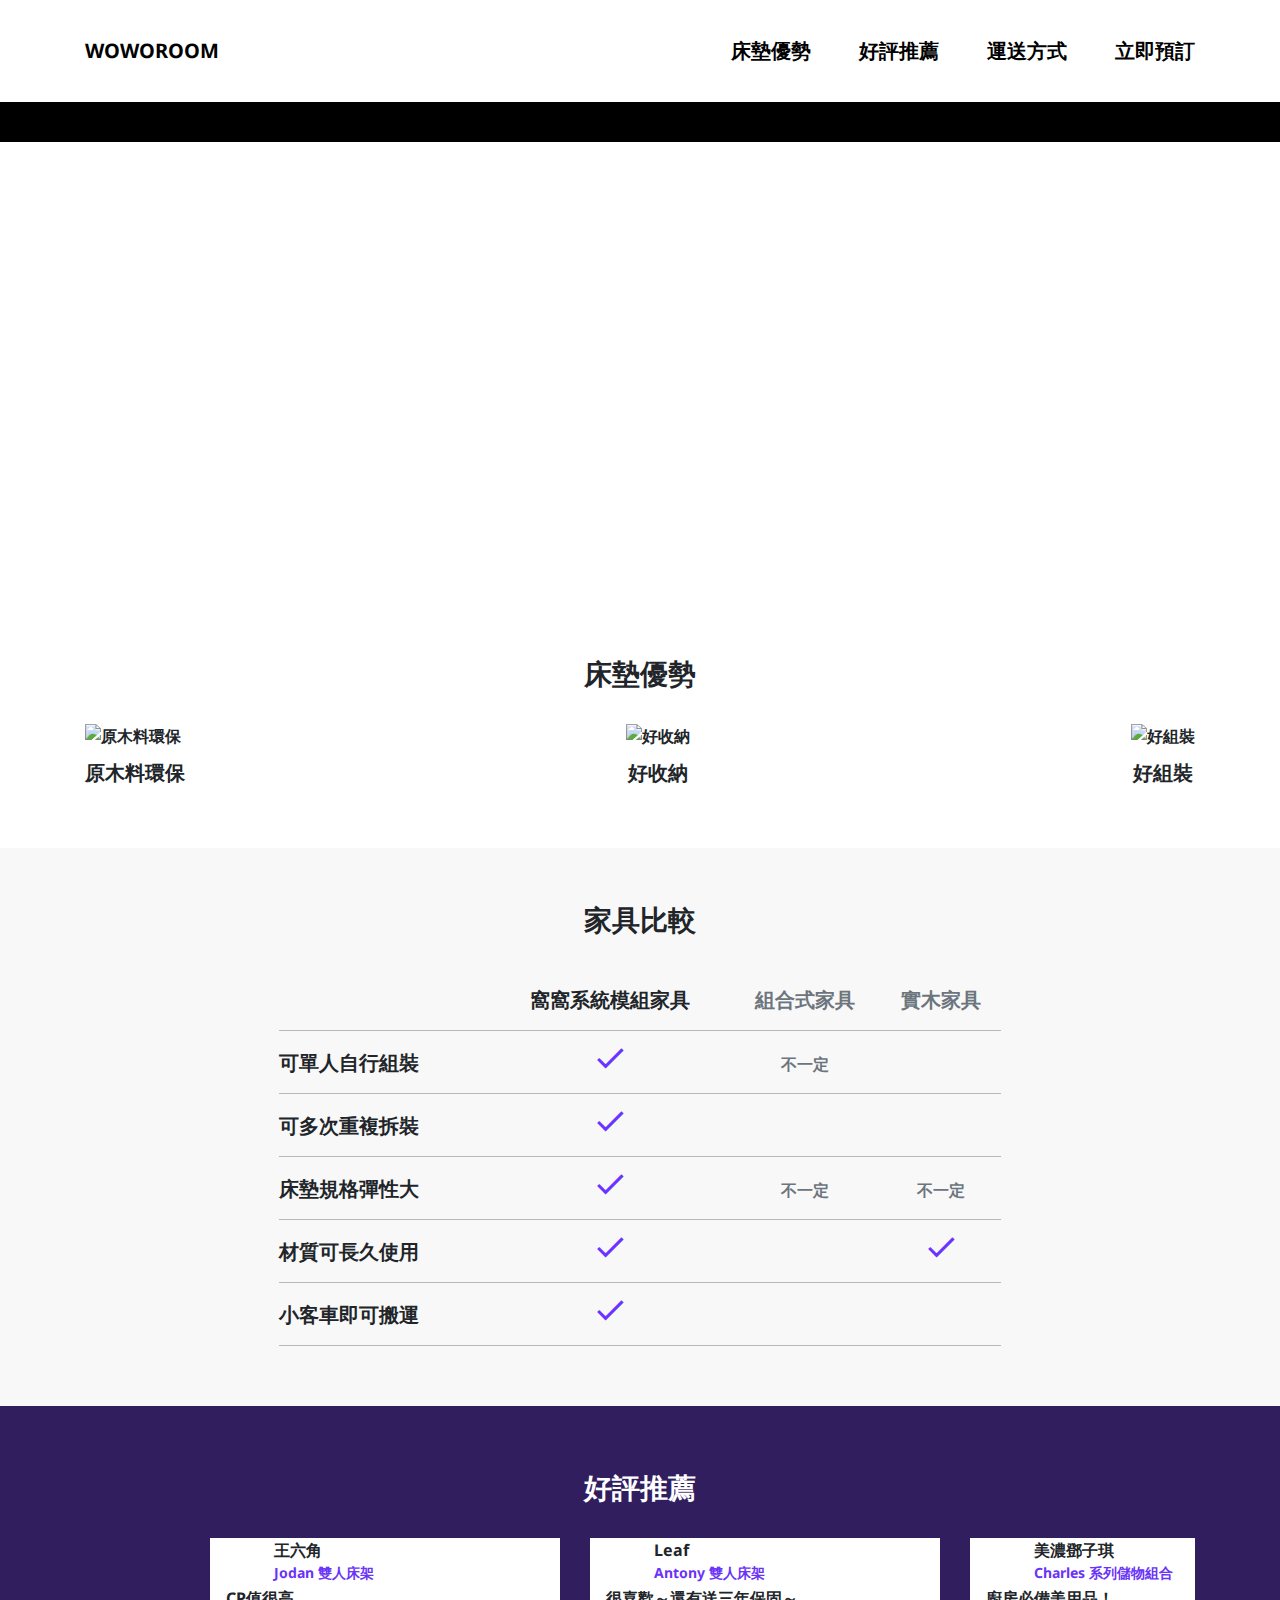
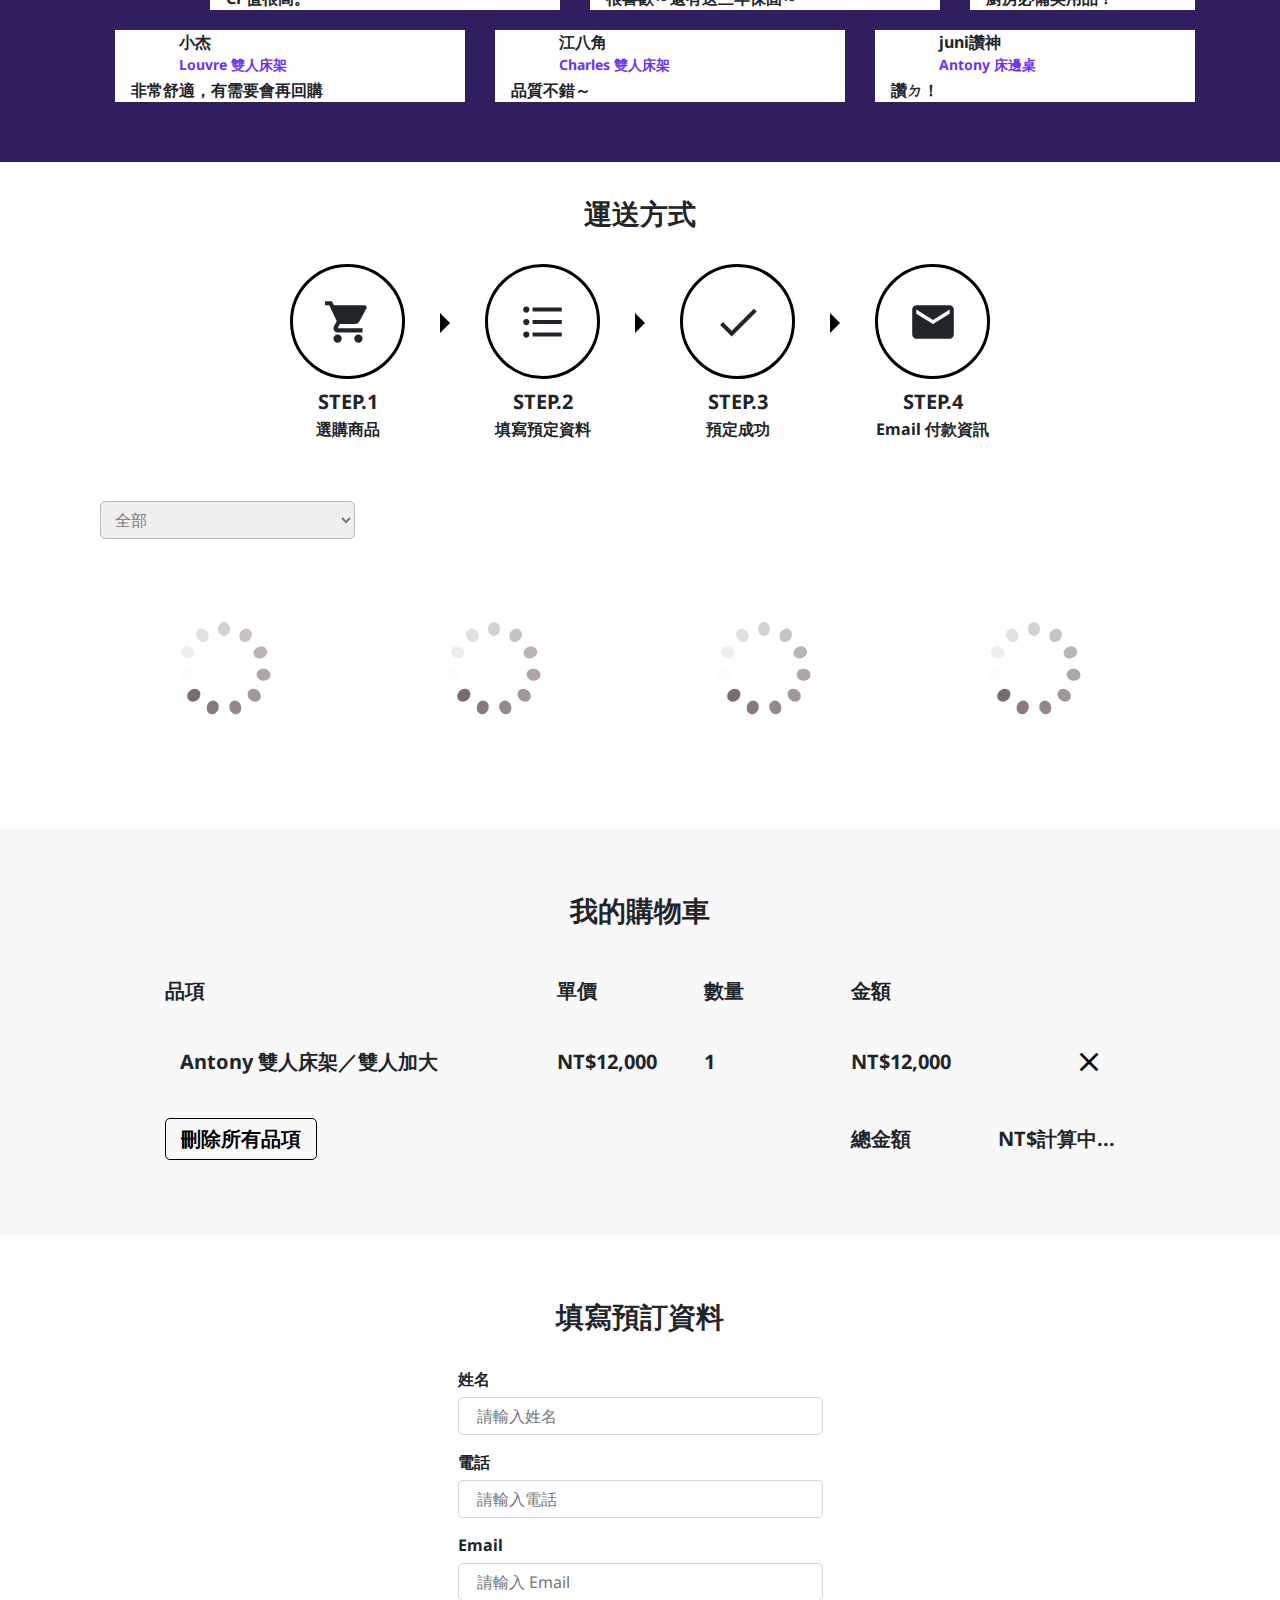
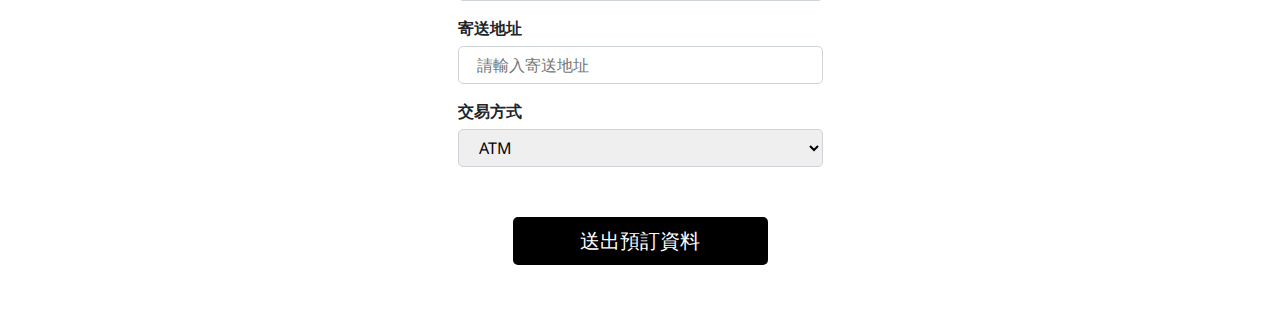
==== commit e5c80417: "Update 2022-11-26T23:48:56.972Z" ====
--- a/index.html
+++ b/index.html
@@ -576,11 +576,14 @@
       <input type="submit" value="送出預訂資料" class="orderInfo-btn">
   </form>
 </section>
+
+<script src="./assets/js/config.js"></script>
     <!-- 預設 JS，請同學不要修改此處 -->
     <script src="./assets/js/vendors.js"></script>
     <script src="https://cdnjs.cloudflare.com/ajax/libs/d3/5.16.0/d3.js"></script>
     <script src="https://cdnjs.cloudflare.com/ajax/libs/c3/0.7.18/c3.js"></script>
     <script src="https://cdn.jsdelivr.net/npm/axios/dist/axios.min.js"></script>
+    <script src="./assets/js/index.js"></script>
     <script src="./assets/js/all.js"></script>
   </body>
 
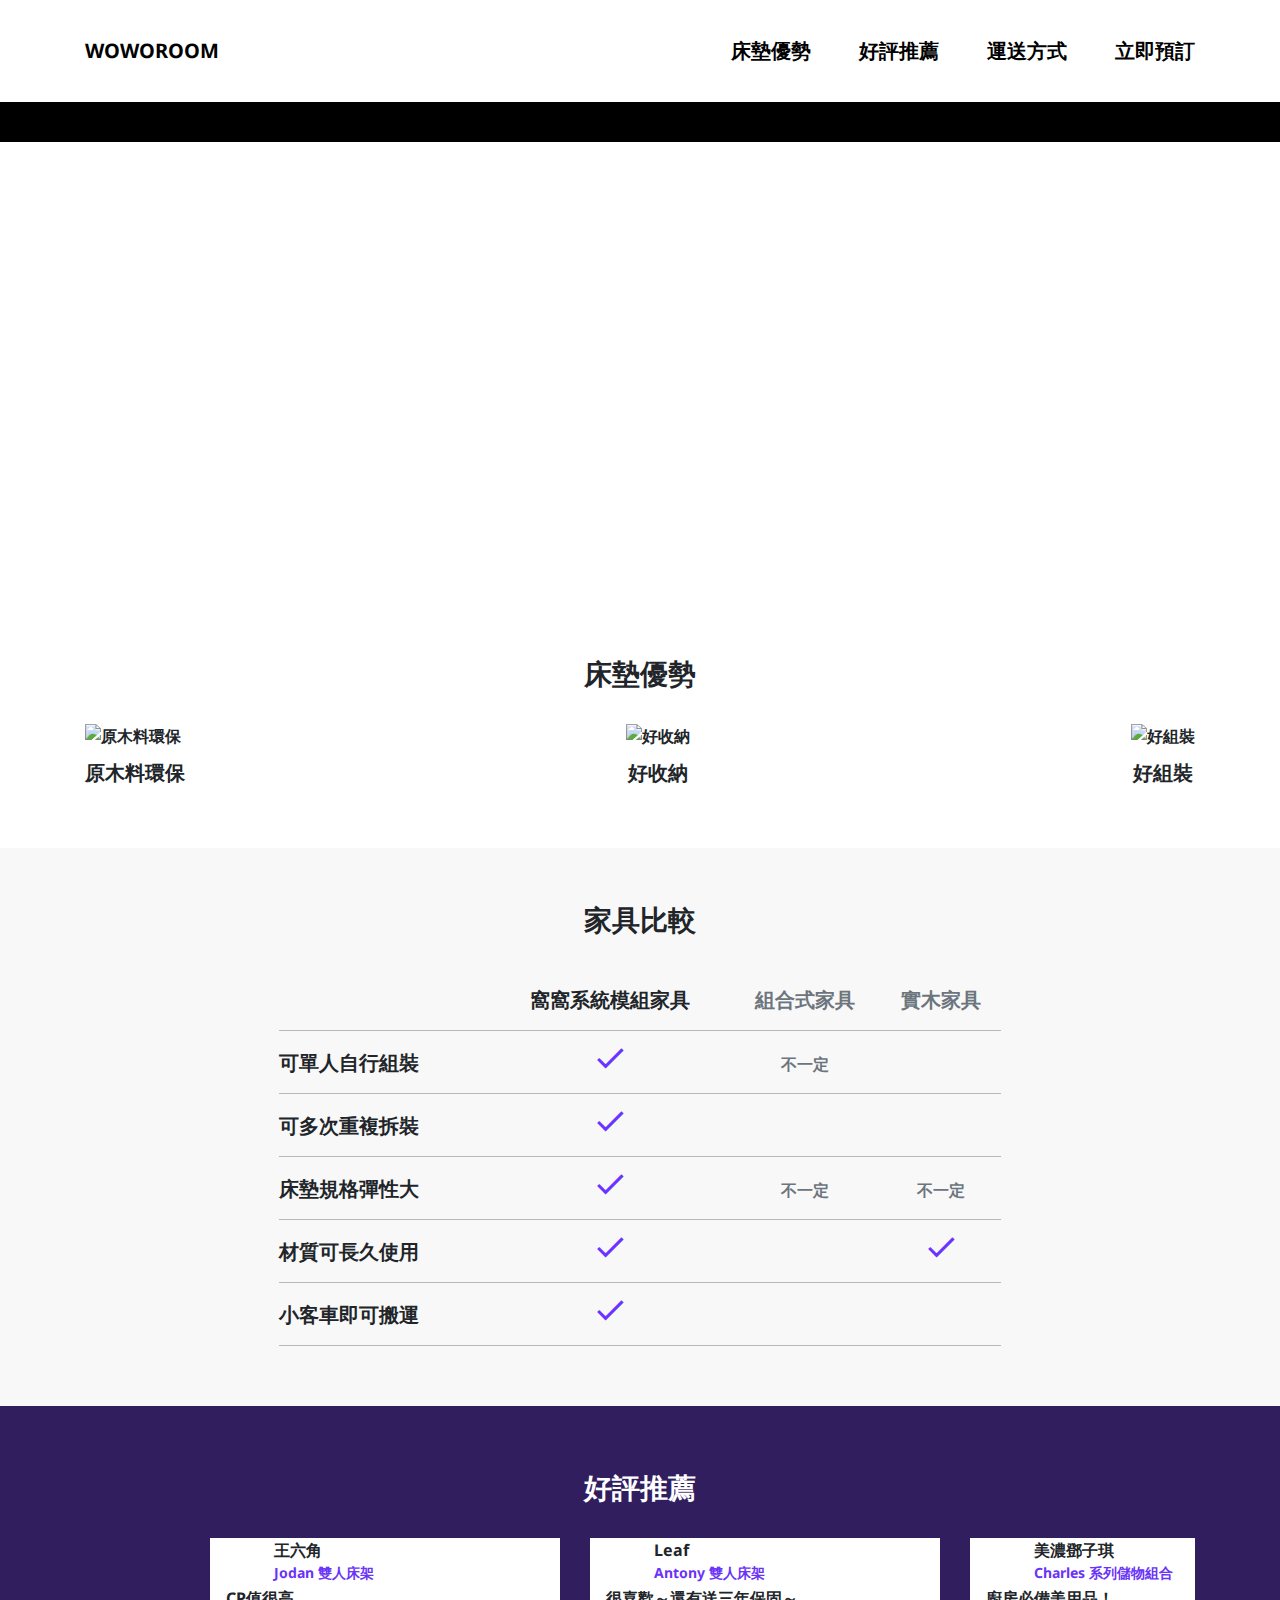
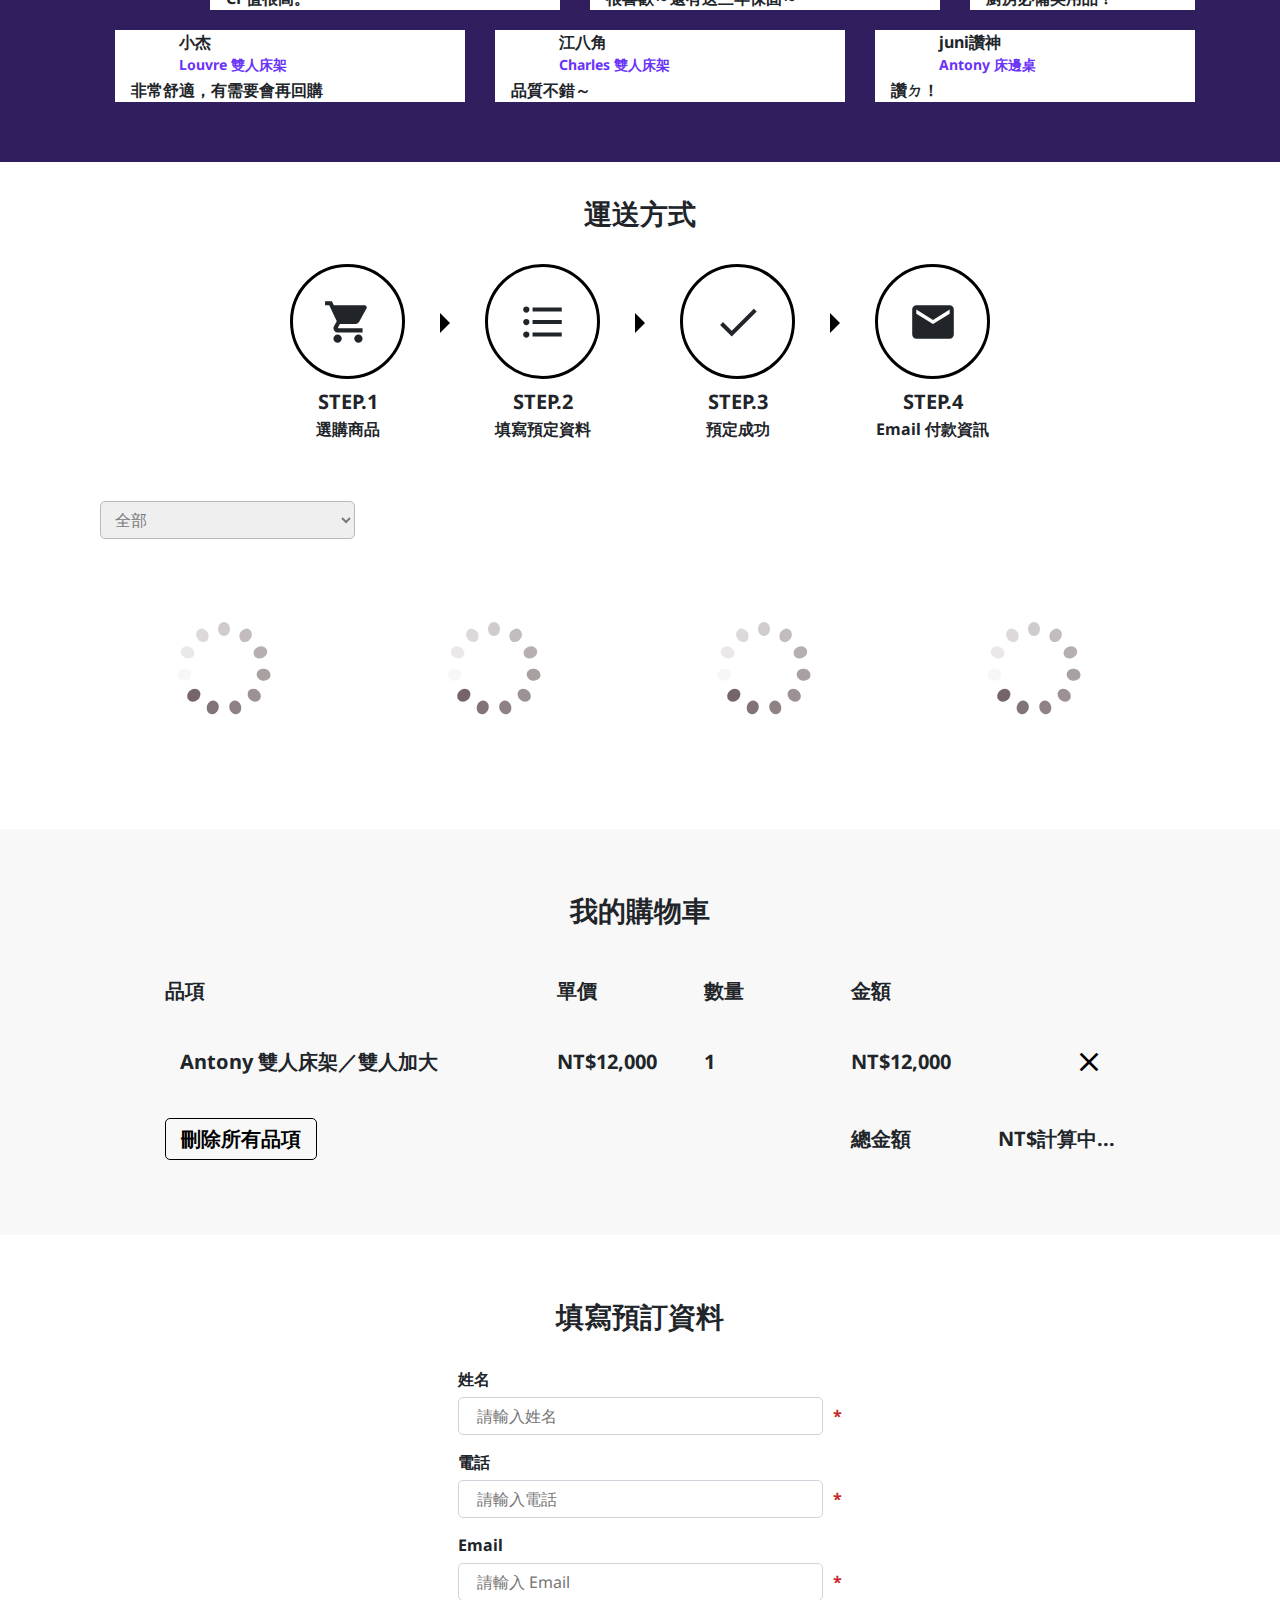
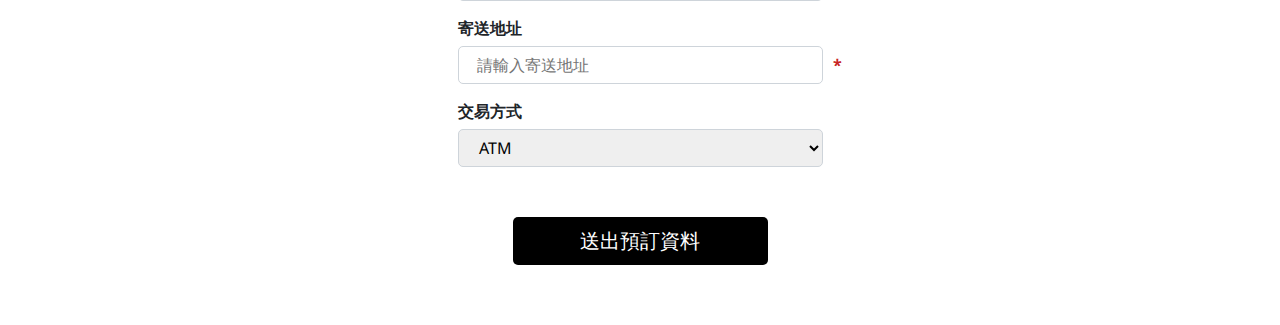
==== commit 0d30d35c: "Update 2022-11-27T04:21:55.235Z" ====
--- a/index.html
+++ b/index.html
@@ -539,28 +539,28 @@
           <label for="customerName" class="orderInfo-label">姓名</label>
           <div class="orderInfo-inputWrap">
               <input type="text" class="orderInfo-input" id="customerName" placeholder="請輸入姓名" name="姓名">
-              <p class="orderInfo-message" data-message="姓名" style="display:none">必填</p>
+              <p class="orderInfo-message" data-message="姓名">*</p>
           </div>
       </div>
       <div class="orderInfo-formGroup">
           <label for="customerPhone" class="orderInfo-label">電話</label>
           <div class="orderInfo-inputWrap">
               <input type="tel" class="orderInfo-input" id="customerPhone" placeholder="請輸入電話" name="電話">
-              <p class="orderInfo-message" data-message="電話" style="display:none">必填</p>
+              <p class="orderInfo-message" data-message="電話">*</p>
           </div>
       </div>
       <div class="orderInfo-formGroup">
           <label for="customerEmail" class="orderInfo-label">Email</label>
           <div class="orderInfo-inputWrap">
               <input type="email" class="orderInfo-input" id="customerEmail" placeholder="請輸入 Email" name="Email">
-              <p class="orderInfo-message" data-message="Email" style="display:none">必填</p>
+              <p class="orderInfo-message" data-message="Email">*</p>
           </div>
       </div>
       <div class="orderInfo-formGroup">
           <label for="customerAddress" class="orderInfo-label">寄送地址</label>
           <div class="orderInfo-inputWrap">
               <input type="text" class="orderInfo-input" id="customerAddress" placeholder="請輸入寄送地址" name="寄送地址">
-              <p class="orderInfo-message" data-message="寄送地址" style="display:none">必填</p>
+              <p class="orderInfo-message" data-message="寄送地址">*</p>
           </div>
       </div>
       <div class="orderInfo-formGroup">
@@ -577,9 +577,12 @@
   </form>
 </section>
 
+<script src="./assets/js/index-animation.js"></script>
 <script src="./assets/js/config.js"></script>
+
     <!-- 預設 JS，請同學不要修改此處 -->
     <script src="./assets/js/vendors.js"></script>
+    <script src="https://cdnjs.cloudflare.com/ajax/libs/validate.js/0.13.1/validate.min.js"></script>
     <script src="https://cdnjs.cloudflare.com/ajax/libs/d3/5.16.0/d3.js"></script>
     <script src="https://cdnjs.cloudflare.com/ajax/libs/c3/0.7.18/c3.js"></script>
     <script src="https://cdn.jsdelivr.net/npm/axios/dist/axios.min.js"></script>
